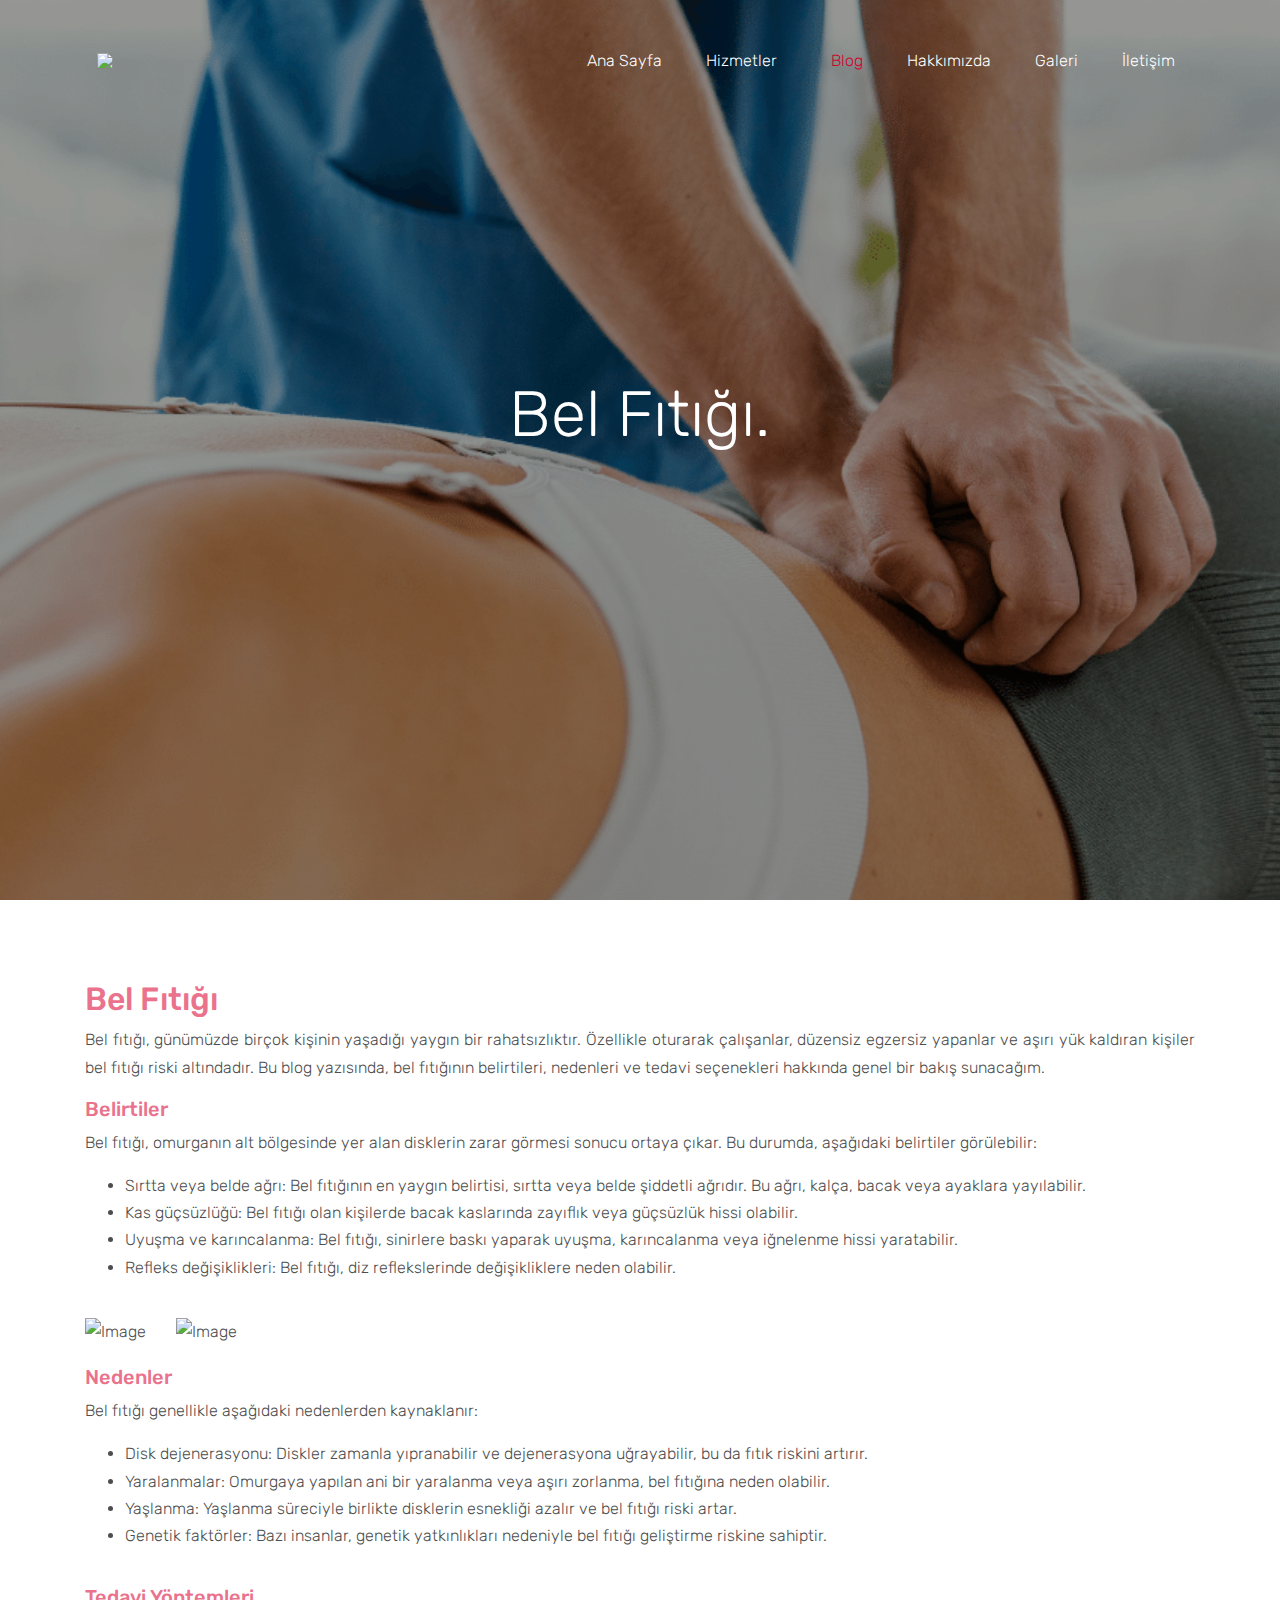
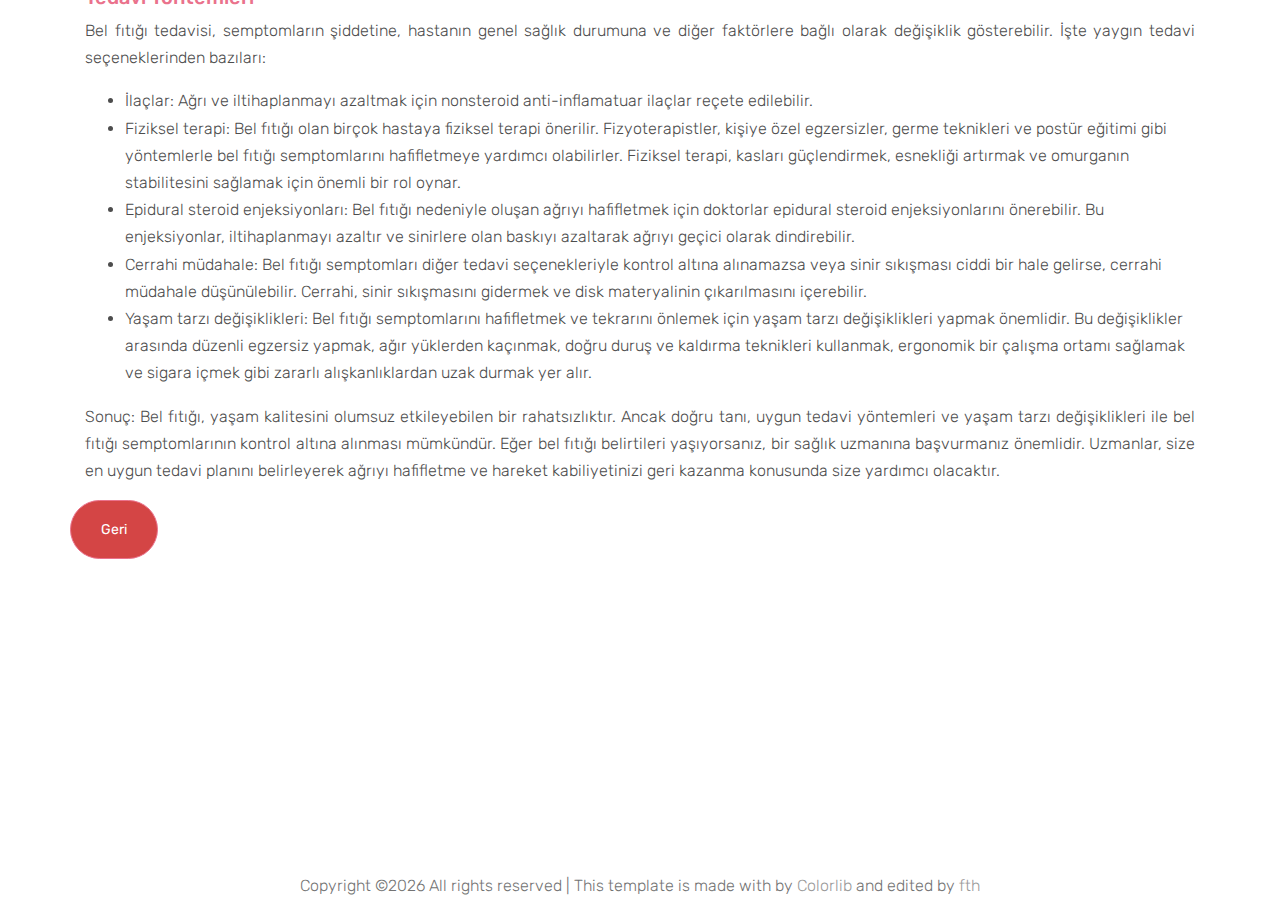
==== bel-fıtıgı.html @ ce9d7a2d "everything edited except color" ====
<!DOCTYPE html>
<html lang="tr">
  <head>
    <link rel="icon" href="images/logo-circle.png">
    <title>Umtfizyoterapi</title>
    <meta charset="utf-8">
    <meta name="viewport" content="width=device-width, initial-scale=1, shrink-to-fit=no">
  

    <link href="https://fonts.googleapis.com/css?family=Rubik:400,700" rel="stylesheet">

    <link rel="stylesheet" href="fonts/icomoon/style.css">

    <link rel="stylesheet" href="css/bootstrap.min.css">
    <link rel="stylesheet" href="css/magnific-popup.css">
    <link rel="stylesheet" href="css/jquery-ui.css">
    <link rel="stylesheet" href="css/owl.carousel.min.css">
    <link rel="stylesheet" href="css/owl.theme.default.min.css">

    <link rel="stylesheet" href="css/bootstrap-datepicker.css">

    <link rel="stylesheet" href="fonts/flaticon/font/flaticon.css">

    <link rel="stylesheet" href="css/aos.css">
    <link rel="stylesheet" href="css/rangeslider.css">

    <link rel="stylesheet" href="css/style.css">
    
  </head>
  <body>
  
  <div class="site-wrap">

    <div class="site-mobile-menu">
      <div class="site-mobile-menu-header">
        <div class="site-mobile-menu-close mt-3">
          <span class="icon-close2 js-menu-toggle"></span>
        </div>
      </div>
      <div class="site-mobile-menu-body"></div>
    </div>
    
    <header class="site-navbar" role="banner">

      <div class="container">
        <div class="row align-items-center">
          
          <div class="col-4 col-xl-4">
            
            <h1 class="mb-0 site-logo"><a href="/" class="text-white mb-0"><img src="images/logo-circle.png" class="lzy1Td" role="img" aria-label="Site ana sayfası"></a></h1>
          </div>
          <div class="col-8 col-md-8 d-none d-xl-block">
            <nav class="site-navigation position-relative text-right" role="navigation">

              <ul class="site-menu js-clone-nav mr-auto d-none d-lg-block">
                <li><a href="index.html"><span>Ana Sayfa</span></a></li>
                <li class="has-children not-clickable">
                  <a href="#"><span>Hizmetler</span></a>
                  <ul class="dropdown arrow-top">
                    <li class="has-children not-clickable">
                      <a href="#">Fizyoterapi</a>
                      <ul class="dropdown">
                        <li><a href="hizmetler.html?tab=manuel-terapi">Manuel Terapi</a></li>
                        <li><a href="hizmetler.html?tab=kupa-terapi">Kupa Terapi</a></li>
                        <li><a href="hizmetler.html?tab=kuru-igne">Kuru İğne</a></li>
                        <li><a href="hizmetler.html?tab=graston">Graston</a></li>
                        <li><a href="hizmetler.html?tab=kinezyo-bantlama">Kinezyo Bantlama</a></li>
                        <li><a href="hizmetler.html?tab=evde-fizik-tedavi">Evde Fizik Tedavi</a></li>
                      </ul>
                    </li>
                    <li class="has-children not-clickable">
                      <a href="#">Pilates</a>
                      <ul class="dropdown">
                        <li><a href="hizmetler.html?tab=mat-pilates">Mat Pilates</a></li>
                        <li><a href="hizmetler.html?tab=reformer-pilates">Reformer Pilates</a></li>
                        <li><a href="hizmetler.html?tab=hamile-pilates">Hamile Pilates</a></li>
                      </ul>
                    </li>
                    <li><a href="hizmetler.html?tab=diyetisyen">Diyetisyen</a></li>
                  </ul>
                </li>
                <li class="active"><a href="blog.html"><span>Blog</span></a></li>
                <li><a href="hakkımızda.html"><span>Hakkımızda</span></a></li>
                <li><a href="galeri.html"><span>Galeri</span></a></li>
                <li><a href="iletisim.html"><span>İletişim</span></a></li>
              </ul>
            </nav>
          </div>


          <div class="d-inline-block d-xl-none mr-0 py-3 ml-auto text-right" style="position: relative; top: 3px;"><a href="#" class="site-menu-toggle js-menu-toggle text-white"><span class="icon-menu h3"></span></a></div>

        </div>
      </div>
      
    </header>


    <div class="site-blocks-cover overlay" style="background-image: url(images/title/bel.png);" data-aos="fade" data-stellar-background-ratio="0.5">
      <div class="container">
        <div class="row align-items-center justify-content-center text-center">

          <div class="col-md-10">
            
            <div class="row justify-content-center mb-4">
              <div class="col-md-10 text-center">
                <h1 data-aos="fade-up" class="mb-5">Bel Fıtığı. <span class="typed-words"></span></h1>
              </div>
            </div>

          </div>
        </div>
      </div>
    </div>
    

    <div class="site-section">
      <div class="container">
        <div class="row">
          <div class="col-12">
            <h2 style="color: #ea728c;">Bel Fıtığı</h2>
            <p class="text-justify">
              Bel fıtığı, günümüzde birçok kişinin yaşadığı yaygın bir rahatsızlıktır. Özellikle oturarak çalışanlar, düzensiz egzersiz yapanlar ve aşırı yük kaldıran kişiler bel fıtığı riski altındadır. Bu blog yazısında, bel fıtığının belirtileri, nedenleri ve tedavi seçenekleri hakkında genel bir bakış sunacağım.</p>
            </ul>
          </div>
        </div>  
        <div class="row">
          <div class="col-12">
            <h5 style="color: #ea728c;">Belirtiler</h5>
            <p class="text-justify">Bel fıtığı, omurganın alt bölgesinde yer alan disklerin zarar görmesi sonucu ortaya çıkar. Bu durumda, aşağıdaki belirtiler görülebilir:</p>
            <ul>
              <li>Sırtta veya belde ağrı: Bel fıtığının en yaygın belirtisi, sırtta veya belde şiddetli ağrıdır. Bu ağrı, kalça, bacak veya ayaklara yayılabilir.</li>
               <li>Kas güçsüzlüğü: Bel fıtığı olan kişilerde bacak kaslarında zayıflık veya güçsüzlük hissi olabilir.</li> 
              <li>Uyuşma ve karıncalanma: Bel fıtığı, sinirlere baskı yaparak uyuşma, karıncalanma veya iğnelenme hissi yaratabilir.</li>
              <li>Refleks değişiklikleri: Bel fıtığı, diz reflekslerinde değişikliklere neden olabilir.</li>
            </ul>
          </div>
          <div class="row mt-20 plr-15">
            <div class="col-lg-6 col-12">
              <img src="images/hizmetler/m-1.png" alt="Image" class="img-fluid">
            </div>
            <div class="col-lg-6 col-12">
              <img src="images/hizmetler/m-2.png" alt="Image" class="img-fluid">
            </div>
          </div>
        </div>
        <div class="row mt-20">
          <div class="col-12">
            <h5 style="color: #ea728c;">Nedenler</h5>
            <p class="text-justify">Bel fıtığı genellikle aşağıdaki nedenlerden kaynaklanır:</p>
            <ul>
              <li>Disk dejenerasyonu: Diskler zamanla yıpranabilir ve dejenerasyona uğrayabilir, bu da fıtık riskini artırır.</li> 
              <li>Yaralanmalar: Omurgaya yapılan ani bir yaralanma veya aşırı zorlanma, bel fıtığına neden olabilir.</li> 
              <li>Yaşlanma: Yaşlanma süreciyle birlikte disklerin esnekliği azalır ve bel fıtığı riski artar.</li> 
              <li>Genetik faktörler: Bazı insanlar, genetik yatkınlıkları nedeniyle bel fıtığı geliştirme riskine sahiptir.</li> 
            </ul>
          </div>
        </div> 
        <div class="row mt-20">
          <div class="col-12">
            <h5 style="color: #ea728c;">Tedavi Yöntemleri</h5>
            <p class="text-justify">Bel fıtığı tedavisi, semptomların şiddetine, hastanın genel sağlık durumuna ve diğer faktörlere bağlı olarak değişiklik gösterebilir. İşte yaygın tedavi seçeneklerinden bazıları:</p>
            <ul>
              <li>İlaçlar: Ağrı ve iltihaplanmayı azaltmak için nonsteroid anti-inflamatuar ilaçlar reçete edilebilir.</li>
              <li>Fiziksel terapi: Bel fıtığı olan birçok hastaya fiziksel terapi önerilir. Fizyoterapistler, kişiye özel egzersizler, germe teknikleri ve postür eğitimi gibi yöntemlerle bel fıtığı semptomlarını hafifletmeye yardımcı olabilirler. Fiziksel terapi, kasları güçlendirmek, esnekliği artırmak ve omurganın stabilitesini sağlamak için önemli bir rol oynar.</li> 
              <li>Epidural steroid enjeksiyonları: Bel fıtığı nedeniyle oluşan ağrıyı hafifletmek için doktorlar epidural steroid enjeksiyonlarını önerebilir. Bu enjeksiyonlar, iltihaplanmayı azaltır ve sinirlere olan baskıyı azaltarak ağrıyı geçici olarak dindirebilir.</li> 
              <li>Cerrahi müdahale: Bel fıtığı semptomları diğer tedavi seçenekleriyle kontrol altına alınamazsa veya sinir sıkışması ciddi bir hale gelirse, cerrahi müdahale düşünülebilir. Cerrahi, sinir sıkışmasını gidermek ve disk materyalinin çıkarılmasını içerebilir.</li> 
              <li>Yaşam tarzı değişiklikleri: Bel fıtığı semptomlarını hafifletmek ve tekrarını önlemek için yaşam tarzı değişiklikleri yapmak önemlidir. Bu değişiklikler arasında düzenli egzersiz yapmak, ağır yüklerden kaçınmak, doğru duruş ve kaldırma teknikleri kullanmak, ergonomik bir çalışma ortamı sağlamak ve sigara içmek gibi zararlı alışkanlıklardan uzak durmak yer alır.</li> 
            </ul>
            <p class="text-justify">Sonuç: Bel fıtığı, yaşam kalitesini olumsuz etkileyebilen bir rahatsızlıktır. Ancak doğru tanı, uygun tedavi yöntemleri ve yaşam tarzı değişiklikleri ile bel fıtığı semptomlarının kontrol altına alınması mümkündür. Eğer bel fıtığı belirtileri yaşıyorsanız, bir sağlık uzmanına başvurmanız önemlidir. Uzmanlar, size en uygun tedavi planını belirleyerek ağrıyı hafifletme ve hareket kabiliyetinizi geri kazanma konusunda size yardımcı olacaktır.</p>
          </div>
          <button type="button" class="btn btn-primary btn-pill" onclick="history.back()">Geri</button>
        </div> 
      </div>
    </div>


    
    <footer class="site-footer">
      <div class="container">
        <div class="row">
          <div class="col-md-12">

            <div class="row text-center" style="justify-content: center;">
              <img src="images/logo-circle.png" alt="">
            </div>
            <div class="row">
              <div class="col-md-12 mb-5 mb-lg-0 col-lg-12 text-center" style="font-size: 22px;">
                  <a href="https://www.instagram.com/umtfizyoterapi/?igshid=ZDdkNTZiNTM%3D" class="pl-0 pr-3" target="_blank" ><span class="icon-instagram"></span></a>
                  <a href="https://www.google.com/url?q=https%3A%2F%2Fwa.me%2F%2B905345040277.&sa=D&sntz=1&usg=AOvVaw2mE5ysltzPs6w_h1Kr6Tgc" class="pl-3 pr-3" target="_blank" ><span class="icon-whatsapp"></span></a>
                  <a href="tel:+905345040277" class="pl-3 pr-3" target="_blank" ><span class="icon-phone"></span></a>
                  <a href="mailto:umtfizyoterapi@gmail.com" class="pl-3 pr-3" target="_blank" ><span class="icon-mail_outline"></span></a>
              </div>
            </div>
          </div>
        </div>
        <div class="row pt-5 mt-5">
          <div class="col-12 text-center mt-20">
            <p>
            <!-- Link back to Colorlib can't be removed. Template is licensed under CC BY 3.0. -->
            Copyright &copy;<script>document.write(new Date().getFullYear());</script> All rights reserved | This template is made with <i class="icon-heart text-danger" aria-hidden="true"></i> by <a href="https://colorlib.com" target="_blank" >Colorlib</a> and edited by <a href="https://www.linkedin.com/in/fatihakgunduz/" target="_blank">fth</a> 
            <!-- Link back to Colorlib can't be removed. Template is licensed under CC BY 3.0. -->
            </p>
          </div>
        </div>
      </div>
    </footer>
  </div>

  <script src="js/jquery-3.3.1.min.js"></script>
  <script src="js/jquery-migrate-3.0.1.min.js"></script>
  <script src="js/jquery-ui.js"></script>
  <script src="js/popper.min.js"></script>
  <script src="js/bootstrap.min.js"></script>
  <script src="js/owl.carousel.min.js"></script>
  <script src="js/jquery.stellar.min.js"></script>
  <script src="js/jquery.countdown.min.js"></script>
  <script src="js/jquery.magnific-popup.min.js"></script>
  <script src="js/jquery.animateNumber.min.js"></script>
  <script src="js/jquery.waypoints.min.js"></script>

  <script src="js/bootstrap-datepicker.min.js"></script>
  <script src="js/aos.js"></script>
  <script src="js/rangeslider.min.js"></script>
  

  <script src="js/typed.js"></script>
            <script>
            var typed = new Typed('.typed-words', {
            strings: ["Okuyun ve öğrenin"],
            typeSpeed: 80,
            backSpeed: 80,
            backDelay: 3000,
            startDelay: 500,
            loop: true,
            showCursor: true
            });
            </script>

  <script src="js/main.js"></script>
  
  </body>
</html>
---- css/style.css ----
#title {
  background-image: url('images/hero_bg_1.jpg');
  background-size: cover;
  background-position: center;
  height: 50vh;
  display: flex;
  align-items: center;
  justify-content: center;
  color: #000000;
}

.plr-15{
  padding-left: 15px;
  padding-right: 15px;
}

.a-back{
    background-color: #33456b;
    color: #fff;
    padding: 10px;
    border-radius: 5px;
    margin-bottom: 10px;
}


.nav-link {
  padding: 10px;
  background-color: #e8e8e8;
  border-radius: 50px !important;
  text-decoration: none;
  color: #373737;
  transition: box-shadow 0.3s ease;
}

/* Add box-shadow effect */
.nav-link:hover {
  box-shadow: 0 2px 5px rgba(0, 0, 0, 0.2);
}


.mt-20{
  margin-top: 20px;
}

/* Base */
.lzy1Td {
  display:inline-flex ;
  max-height: 90px;
  max-width: 90px;
  padding: 8px 12px 8px 12px;
  vertical-align: middle;
}

body {
  line-height: 1.7;
  color: #4d4d4d;
  font-weight: 300;
  font-size: 1rem;
}

a {
  -webkit-transition: .3s all ease;
  -o-transition: .3s all ease;
  transition: .3s all ease;
}

a:hover {
  text-decoration: none;
}

h1, h2, h3, h4, h5,
.h1, .h2, .h3, .h4, .h5 {
  font-family: "Rubik", -apple-system, BlinkMacSystemFont, "Segoe UI", Roboto, "Helvetica Neue", Arial, sans-serif, "Apple Color Emoji", "Segoe UI Emoji", "Segoe UI Symbol", "Noto Color Emoji";
}

.border-2 {
  border-width: 2px;
}

.text-black {
  color: #000 !important;
}

.bg-black {
  background: #000 !important;
}

.color-black-opacity-5 {
  color: rgba(0, 0, 0, 0.5);
}

.color-white-opacity-5 {
  color: rgba(255, 255, 255, 0.5);
}

.site-wrap:before {
  -webkit-transition: .3s all ease-in-out;
  -o-transition: .3s all ease-in-out;
  transition: .3s all ease-in-out;
  background: rgba(0, 0, 0, 0.6);
  content: "";
  position: absolute;
  z-index: 2000;
  top: 0;
  left: 0;
  right: 0;
  bottom: 0;
  opacity: 0;
  visibility: hidden;
}

.offcanvas-menu .site-wrap {
  position: absolute;
  height: 100%;
  width: 100%;
  z-index: 2;
  overflow: hidden;
}

.offcanvas-menu .site-wrap:before {
  opacity: 1;
  visibility: visible;
}

.btn {
  border-radius: 0;
  font-size: 14px;
  text-decoration: none !important;
  padding-top: 18px;
  padding-bottom: 18px;
  padding-left: 30px;
  padding-right: 30px;
}

.btn.btn-sm {
  padding-top: 7px;
  padding-bottom: 7px;
  padding-left: 20px;
  padding-right: 20px;
}

.btn:hover, .btn:active, .btn:focus {
  outline: none;
  -webkit-box-shadow: none !important;
  box-shadow: none !important;
}

.btn.btn-black {
  color: #fff;
  background-color: #000;
}

.btn.btn-black:hover {
  color: #000;
  background-color: #fff;
}

.btn.btn-primary {
  color: #fff;
}

.btn.btn-outline-primary {
  color: #ea728c;
  border-width: 2px;
}

.btn.btn-outline-primary:hover {
  color: #fff;
}

.btn.btn-outline-white {
  border: 2px solid #fff;
}

.btn.btn-outline-white:hover {
  background: #fff;
  color: #ea728c !important;
}

.btn.btn-md {
  padding: 18px 30px;
}

.line-height-1 {
  line-height: 1 !important;
}

.bg-black {
  background: #000;
}

.form-control {
  height: 43px;
  border-radius: 0;
  font-family: "Rubik", -apple-system, BlinkMacSystemFont, "Segoe UI", Roboto, "Helvetica Neue", Arial, sans-serif, "Apple Color Emoji", "Segoe UI Emoji", "Segoe UI Symbol", "Noto Color Emoji";
}

.form-control:active, .form-control:focus {
  border-color: #ea728c;
}

.form-control:hover, .form-control:active, .form-control:focus {
  -webkit-box-shadow: none !important;
  box-shadow: none !important;
}

.site-section {
  padding: 2.5em 0;
}

@media (min-width: 768px) {
  .site-section {
    padding: 5em 0;
  }
}

.site-section.site-section-sm {
  padding: 4em 0;
}

.site-section-heading {
  position: relative;
  font-size: 1.7rem;
  padding-bottom: 30px;
}

@media (min-width: 768px) {
  .site-section-heading {
    font-size: 2rem;
  }
}

.site-section-heading:after {
  content: "";
  left: 0%;
  bottom: 0;
  position: absolute;
  width: 100px;
  height: 1px;
  background: #ea728c;
}

.site-section-heading.text-center:after {
  content: "";
  -webkit-transform: translateX(-50%);
  -ms-transform: translateX(-50%);
  transform: translateX(-50%);
  content: "";
  left: 50%;
  bottom: 0;
  position: absolute;
  width: 100px;
  height: 1px;
  background: #ea728c;
}

.border-top {
  border-top: 1px solid #edf0f5 !important;
}

.site-footer {
  margin-top: 80px;
  background: #fff;
}

@media (min-width: 768px) {
  .site-footer {
    margin-top: 80px;
  }
}

.site-footer .border-top {
  border-top: 1px solid rgba(255, 255, 255, 0.1) !important;
}

.site-footer p {
  color: #737373;
}

.site-footer h2, .site-footer h3, .site-footer h4, .site-footer h5 {
  color: #000;
}

.site-footer a {
  color: #999999;
}

.site-footer a:hover {
  color: #ea728c;
}

.site-footer ul li {
  margin-bottom: 10px;
}

.site-footer .footer-heading {
  font-size: 1.2rem;
}

.bg-text-line {
  display: inline;
  background: #000;
  -webkit-box-shadow: 20px 0 0 #000, -20px 0 0 #000;
  box-shadow: 20px 0 0 #000, -20px 0 0 #000;
}

.text-white-opacity-05 {
  color: rgba(255, 255, 255, 0.5);
}

.text-black-opacity-05 {
  color: rgba(0, 0, 0, 0.5);
}

.hover-bg-enlarge {
  overflow: hidden;
  position: relative;
}

@media (max-width: 991.98px) {
  .hover-bg-enlarge {
    height: auto !important;
  }
}

.hover-bg-enlarge > div {
  -webkit-transform: scale(1);
  -ms-transform: scale(1);
  transform: scale(1);
  -webkit-transition: .8s all ease-in-out;
  -o-transition: .8s all ease-in-out;
  transition: .8s all ease-in-out;
}

.hover-bg-enlarge:hover > div, .hover-bg-enlarge:focus > div, .hover-bg-enlarge:active > div {
  -webkit-transform: scale(1.2);
  -ms-transform: scale(1.2);
  transform: scale(1.2);
}

@media (max-width: 991.98px) {
  .hover-bg-enlarge .bg-image-md-height {
    height: 300px !important;
  }
}

.bg-image {
  background-size: cover;
  background-position: center center;
  background-repeat: no-repeat;
  background-attachment: fixed;
}

.bg-image.overlay {
  position: relative;
}

.bg-image.overlay:after {
  position: absolute;
  content: "";
  top: 0;
  left: 0;
  right: 0;
  bottom: 0;
  z-index: 0;
  width: 100%;
  background: rgba(0, 0, 0, 0.7);
}

.bg-image > .container {
  position: relative;
  z-index: 1;
}

@media (max-width: 991.98px) {
  .img-md-fluid {
    max-width: 100%;
  }
}

@media (max-width: 991.98px) {
  .display-1, .display-3 {
    font-size: 3rem;
  }
}

.play-single-big {
  width: 90px;
  height: 90px;
  display: inline-block;
  border: 2px solid #fff;
  color: #fff !important;
  border-radius: 50%;
  position: relative;
  -webkit-transition: .3s all ease-in-out;
  -o-transition: .3s all ease-in-out;
  transition: .3s all ease-in-out;
}

.play-single-big > span {
  font-size: 50px;
  position: absolute;
  top: 50%;
  left: 50%;
  -webkit-transform: translate(-40%, -50%);
  -ms-transform: translate(-40%, -50%);
  transform: translate(-40%, -50%);
}

.play-single-big:hover {
  width: 120px;
  height: 120px;
}

.overlap-to-top {
  margin-top: -150px;
}

.ul-check {
  margin-bottom: 50px;
}

.ul-check li {
  position: relative;
  padding-left: 35px;
  margin-bottom: 15px;
  line-height: 1.5;
}

.ul-check li:before {
  left: 0;
  font-size: 20px;
  top: -.3rem;
  font-family: "icomoon";
  content: "\e5ca";
  position: absolute;
}

.ul-check.white li:before {
  color: #fff;
}

.ul-check.success li:before {
  color: #5fd080;
}

.ul-check.primary li:before {
  color: #ea728c;
}

.select-wrap, .wrap-icon {
  position: relative;
}

.select-wrap .icon, .wrap-icon .icon {
  position: absolute;
  right: 10px;
  top: 50%;
  -webkit-transform: translateY(-50%);
  -ms-transform: translateY(-50%);
  transform: translateY(-50%);
  font-size: 22px;
}

.select-wrap select, .wrap-icon select {
  -webkit-appearance: none;
  -moz-appearance: none;
  appearance: none;
  width: 100%;
}

.caption {
  font-size: 12px;
  letter-spacing: .2em;
  text-transform: uppercase;
  font-weight: bold;
}

.btn-pill {
  border-radius: 30px;
}

/* Navbar */
.site-navbar {
  margin-bottom: 0px;
  position: absolute;
  top: 2rem;
  width: 100%;
  z-index: 1999;
}

.site-navbar.transparent {
  background: transparent;
}

.site-navbar.absolute {
  position: absolute;
  top: 0;
  left: 0;
  width: 100%;
}

.site-navbar .site-logo {
  position: relative;
  left: 0;
  font-size: 24px;
}

.site-navbar .site-navigation.border-bottom {
  border-bottom: 1px solid #f3f3f4 !important;
}

.site-navbar .site-navigation .site-menu {
  margin-bottom: 0;
}

.site-navbar .site-navigation .site-menu .active > a span {
  color: #d6002e;
  border-radius: 30px;
  display: inline-block;
  padding: 5px 20px;
}

.site-navbar .site-navigation .site-menu a {
  text-decoration: none !important;
  display: inline-block;
}

.site-navbar .site-navigation .site-menu > li {
  display: inline-block;
}

.site-navbar .site-navigation .site-menu > li > a {
  padding: 10px 0px;
  color: #fff;
  text-decoration: none !important;
}

.site-navbar .site-navigation .site-menu > li > a > span {
  padding: 5px 20px;
  display: inline-block;
  -webkit-transition: .3s all ease;
  -o-transition: .3s all ease;
  transition: .3s all ease;
  border-radius: 30px;
}

.site-navbar .site-navigation .site-menu > li > a:hover > span {
  color: #fff;
  border-radius: 30px;
  display: inline-block;
}

.site-navbar .site-navigation .site-menu .has-children {
  position: relative;
}

.site-navbar .site-navigation .site-menu .has-children > a span {
  position: relative;
  padding-right: 30px;
}

.site-navbar .site-navigation .site-menu .has-children > a span:before {
  position: absolute;
  content: "\e313";
  font-size: 16px;
  top: 50%;
  right: 10px;
  -webkit-transform: translateY(-50%);
  -ms-transform: translateY(-50%);
  transform: translateY(-50%);
  font-family: 'icomoon';
}

.site-navbar .site-navigation .site-menu .has-children .dropdown {
  visibility: hidden;
  opacity: 0;
  top: 100%;
  position: absolute;
  text-align: left;
  border-top: 2px solid #d3002e;
  -webkit-box-shadow: 0 2px 10px -2px rgba(0, 0, 0, 0.1);
  box-shadow: 0 2px 10px -2px rgba(0, 0, 0, 0.1);
  border-left: 1px solid #edf0f5;
  border-right: 1px solid #edf0f5;
  border-bottom: 1px solid #edf0f5;
  padding: 0px 0;
  margin-top: 20px;
  margin-left: 0px;
  background: #fff;
  -webkit-transition: 0.2s 0s;
  -o-transition: 0.2s 0s;
  transition: 0.2s 0s;
}

.site-navbar .site-navigation .site-menu .has-children .dropdown.arrow-top {
  position: absolute;
}

.site-navbar .site-navigation .site-menu .has-children .dropdown.arrow-top:before {
  bottom: 100%;
  left: 20%;
  border: solid transparent;
  content: " ";
  height: 0;
  width: 0;
  position: absolute;
  pointer-events: none;
}

.site-navbar .site-navigation .site-menu .has-children .dropdown.arrow-top:before {
  border-color: rgba(136, 183, 213, 0);
  border-bottom-color: #fff;
  border-width: 10px;
  margin-left: -10px;
}

.site-navbar .site-navigation .site-menu .has-children .dropdown a {
  text-transform: none;
  letter-spacing: normal;
  -webkit-transition: 0s all;
  -o-transition: 0s all;
  transition: 0s all;
  color: #343a40;
}

.site-navbar .site-navigation .site-menu .has-children .dropdown .active > a {
  color: #ea728c !important;
}

.site-navbar .site-navigation .site-menu .has-children .dropdown > li {
  list-style: none;
  padding: 0;
  margin: 0;
  min-width: 200px;
}

.site-navbar .site-navigation .site-menu .has-children .dropdown > li > a {
  padding: 9px 20px;
  display: block;
}

.site-navbar .site-navigation .site-menu .has-children .dropdown > li > a:hover {
  background: #f4f5f9;
  color: #25262a;
}

.site-navbar .site-navigation .site-menu .has-children .dropdown > li.has-children > a {
  position: relative;
}

.site-navbar .site-navigation .site-menu .has-children .dropdown > li.has-children > a:after {
  position: absolute;
  right: 0;
  content: "\e315";
  right: 20px;
  font-family: 'icomoon';
}

.site-navbar .site-navigation .site-menu .has-children .dropdown > li.has-children > .dropdown, .site-navbar .site-navigation .site-menu .has-children .dropdown > li.has-children > ul {
  left: 100%;
  top: 0;
}

.site-navbar .site-navigation .site-menu .has-children .dropdown > li.has-children:hover > a, .site-navbar .site-navigation .site-menu .has-children .dropdown > li.has-children:active > a, .site-navbar .site-navigation .site-menu .has-children .dropdown > li.has-children:focus > a {
  background: #f4f5f9;
  color: #25262a;
}

.site-navbar .site-navigation .site-menu .has-children:hover > a, .site-navbar .site-navigation .site-menu .has-children:focus > a, .site-navbar .site-navigation .site-menu .has-children:active > a {
  color: #ea728c;
}

.site-navbar .site-navigation .site-menu .has-children:hover > a span, .site-navbar .site-navigation .site-menu .has-children:focus > a span, .site-navbar .site-navigation .site-menu .has-children:active > a span {
  color: #ea728c;
}

.site-navbar .site-navigation .site-menu .has-children:hover, .site-navbar .site-navigation .site-menu .has-children:focus, .site-navbar .site-navigation .site-menu .has-children:active {
  cursor: pointer;
}

.site-navbar .site-navigation .site-menu .has-children:hover > .dropdown, .site-navbar .site-navigation .site-menu .has-children:focus > .dropdown, .site-navbar .site-navigation .site-menu .has-children:active > .dropdown {
  -webkit-transition-delay: 0s;
  -o-transition-delay: 0s;
  transition-delay: 0s;
  margin-top: 0px;
  visibility: visible;
  opacity: 1;
}

.site-mobile-menu {
  width: 300px;
  position: fixed;
  right: 0;
  z-index: 2000;
  padding-top: 20px;
  background: #fff;
  height: calc(100vh);
  -webkit-transform: translateX(110%);
  -ms-transform: translateX(110%);
  transform: translateX(110%);
  -webkit-box-shadow: -10px 0 20px -10px rgba(0, 0, 0, 0.1);
  box-shadow: -10px 0 20px -10px rgba(0, 0, 0, 0.1);
  -webkit-transition: .3s all ease-in-out;
  -o-transition: .3s all ease-in-out;
  transition: .3s all ease-in-out;
}

.offcanvas-menu .site-mobile-menu {
  -webkit-transform: translateX(0%);
  -ms-transform: translateX(0%);
  transform: translateX(0%);
}

.site-mobile-menu .site-mobile-menu-header {
  width: 100%;
  float: left;
  padding-left: 20px;
  padding-right: 20px;
}

.site-mobile-menu .site-mobile-menu-header .site-mobile-menu-close {
  float: right;
  margin-top: 8px;
}

.site-mobile-menu .site-mobile-menu-header .site-mobile-menu-close span {
  font-size: 30px;
  display: inline-block;
  padding-left: 10px;
  padding-right: 0px;
  line-height: 1;
  cursor: pointer;
  -webkit-transition: .3s all ease;
  -o-transition: .3s all ease;
  transition: .3s all ease;
}

.site-mobile-menu .site-mobile-menu-header .site-mobile-menu-close span:hover {
  color: #25262a;
}

.site-mobile-menu .site-mobile-menu-header .site-mobile-menu-logo {
  float: left;
  margin-top: 10px;
  margin-left: 0px;
}

.site-mobile-menu .site-mobile-menu-header .site-mobile-menu-logo a {
  display: inline-block;
  text-transform: uppercase;
}

.site-mobile-menu .site-mobile-menu-header .site-mobile-menu-logo a img {
  max-width: 70px;
}

.site-mobile-menu .site-mobile-menu-header .site-mobile-menu-logo a:hover {
  text-decoration: none;
}

.site-mobile-menu .site-mobile-menu-body {
  overflow-y: scroll;
  -webkit-overflow-scrolling: touch;
  position: relative;
  padding: 0 20px 20px 20px;
  height: calc(100vh - 52px);
  padding-bottom: 150px;
}

.site-mobile-menu .site-nav-wrap {
  padding: 0;
  margin: 0;
  list-style: none;
  position: relative;
}

.site-mobile-menu .site-nav-wrap a {
  padding: 10px 20px;
  display: block;
  position: relative;
  color: #212529;
}

.site-mobile-menu .site-nav-wrap a:hover {
  color: #ea728c;
}

.site-mobile-menu .site-nav-wrap li {
  position: relative;
  display: block;
}

.site-mobile-menu .site-nav-wrap li.active > a {
  color: #ea728c;
}

.site-mobile-menu .site-nav-wrap .arrow-collapse {
  position: absolute;
  right: 0px;
  top: 10px;
  z-index: 20;
  width: 36px;
  height: 36px;
  text-align: center;
  cursor: pointer;
  border-radius: 50%;
}

.site-mobile-menu .site-nav-wrap .arrow-collapse:hover {
  background: #f8f9fa;
}

.site-mobile-menu .site-nav-wrap .arrow-collapse:before {
  font-size: 12px;
  z-index: 20;
  font-family: "icomoon";
  content: "\f078";
  position: absolute;
  top: 50%;
  left: 50%;
  -webkit-transform: translate(-50%, -50%) rotate(-180deg);
  -ms-transform: translate(-50%, -50%) rotate(-180deg);
  transform: translate(-50%, -50%) rotate(-180deg);
  -webkit-transition: .3s all ease;
  -o-transition: .3s all ease;
  transition: .3s all ease;
}

.site-mobile-menu .site-nav-wrap .arrow-collapse.collapsed:before {
  -webkit-transform: translate(-50%, -50%);
  -ms-transform: translate(-50%, -50%);
  transform: translate(-50%, -50%);
}

.site-mobile-menu .site-nav-wrap > li {
  display: block;
  position: relative;
  float: left;
  width: 100%;
}

.site-mobile-menu .site-nav-wrap > li > a {
  padding-left: 20px;
  font-size: 20px;
}

.site-mobile-menu .site-nav-wrap > li > ul {
  padding: 0;
  margin: 0;
  list-style: none;
}

.site-mobile-menu .site-nav-wrap > li > ul > li {
  display: block;
}

.site-mobile-menu .site-nav-wrap > li > ul > li > a {
  padding-left: 40px;
  font-size: 16px;
}

.site-mobile-menu .site-nav-wrap > li > ul > li > ul {
  padding: 0;
  margin: 0;
}

.site-mobile-menu .site-nav-wrap > li > ul > li > ul > li {
  display: block;
}

.site-mobile-menu .site-nav-wrap > li > ul > li > ul > li > a {
  font-size: 16px;
  padding-left: 60px;
}

.site-mobile-menu .site-nav-wrap[data-class="social"] {
  float: left;
  width: 100%;
  margin-top: 30px;
  padding-bottom: 5em;
}

.site-mobile-menu .site-nav-wrap[data-class="social"] > li {
  width: auto;
}

.site-mobile-menu .site-nav-wrap[data-class="social"] > li:first-child a {
  padding-left: 15px !important;
}

/* Blocks */
.site-blocks-cover {
  background-size: cover;
  background-repeat: no-repeat;
  background-position: top;
  background-position: center center;
}

.site-blocks-cover.overlay {
  position: relative;
}

.site-blocks-cover.overlay:before {
  position: absolute;
  content: "";
  left: 0;
  bottom: 0;
  right: 0;
  top: 0;
  background: rgba(0, 0, 0, 0.4);
}

.site-blocks-cover .player {
  position: absolute;
  bottom: -250px;
  width: 100%;
}

.site-blocks-cover, .site-blocks-cover > .container > .row {
  min-height: 600px;
  height: calc(100vh);
}

.site-blocks-cover.inner-page-cover, .site-blocks-cover.inner-page-cover > .container > .row {
  min-height: 500px;
  height: calc(30vh);
}

.site-blocks-cover h1 {
  font-size: 4rem;
  font-weight: 300;
  color: #fff;
}

@media (max-width: 991.98px) {
  .site-blocks-cover h1 {
    font-size: 2rem;
  }
}

.site-blocks-cover p {
  color: #fff;
  font-size: 1rem;
  line-height: 1.5;
}

.site-blocks-cover p a:hover {
  color: #fff;
  text-decoration: underline;
}

.site-blocks-cover .intro-text {
  font-size: 16px;
  line-height: 1.5;
}

@media (max-width: 991.98px) {
  .site-blocks-cover .display-1 {
    font-size: 3rem;
  }
}

.site-block-subscribe .btn {
  padding-left: 20px;
  padding-right: 20px;
}

.site-block-subscribe .form-control {
  font-weight: 300;
  border-color: #fff !important;
  height: 80px;
  font-size: 22px;
  color: #fff;
  padding-left: 30px;
  padding-right: 30px;
}

.site-block-subscribe .form-control::-webkit-input-placeholder {
  /* Chrome/Opera/Safari */
  color: rgba(255, 255, 255, 0.5);
  font-weight: 200;
  font-style: italic;
}

.site-block-subscribe .form-control::-moz-placeholder {
  /* Firefox 19+ */
  color: rgba(255, 255, 255, 0.5);
  font-weight: 200;
  font-style: italic;
}

.site-block-subscribe .form-control:-ms-input-placeholder {
  /* IE 10+ */
  color: rgba(255, 255, 255, 0.5);
  font-weight: 200;
  font-style: italic;
}

.site-block-subscribe .form-control:-moz-placeholder {
  /* Firefox 18- */
  color: rgba(255, 255, 255, 0.5);
  font-weight: 200;
  font-style: italic;
}

.bg-light {
  background: #ccc;
}

.team-member {
  position: relative;
  float: left;
  width: 100%;
  overflow: hidden;
}

.team-member img {
  -webkit-transition: .3s all ease;
  -o-transition: .3s all ease;
  transition: .3s all ease;
  -webkit-transform: scale(1);
  -ms-transform: scale(1);
  transform: scale(1);
}

.team-member:before {
  position: absolute;
  content: "";
  top: 0;
  left: 0;
  right: 0;
  bottom: 0;
  background: rgba(234, 114, 140, 0.8);
  z-index: 2;
  height: 100%;
  width: 100%;
  opacity: 0;
  visibility: hidden;
  -webkit-transition: .3s all ease;
  -o-transition: .3s all ease;
  transition: .3s all ease;
}

.team-member .text {
  top: 50%;
  text-align: center;
  position: absolute;
  padding: 20px;
  -webkit-transform: translateY(-30%);
  -ms-transform: translateY(-30%);
  transform: translateY(-30%);
  -webkit-transition: .5s all ease;
  -o-transition: .5s all ease;
  transition: .5s all ease;
  opacity: 0;
  visibility: hidden;
  color: #fff;
}

.team-member:hover:before, .team-member:focus:before, .team-member:active:before {
  opacity: 1;
  visibility: visible;
}

.team-member:hover img, .team-member:focus img, .team-member:active img {
  -webkit-transform: scale(1.1);
  -ms-transform: scale(1.1);
  transform: scale(1.1);
}

.team-member:hover .text, .team-member:focus .text, .team-member:active .text {
  -webkit-transform: translateY(-50%);
  -ms-transform: translateY(-50%);
  transform: translateY(-50%);
  -webkit-transition-delay: .2s;
  -o-transition-delay: .2s;
  transition-delay: .2s;
  opacity: 1;
  visibility: visible;
  z-index: 4;
}

.podcast-entry {
  -webkit-box-shadow: 0 5px 40px -10px rgba(0, 0, 0, 0.1);
  box-shadow: 0 5px 40px -10px rgba(0, 0, 0, 0.1);
}

.podcast-entry .sep {
  margin-left: 5px;
  margin-right: 5px;
  color: #ccc;
}

.podcast-entry .image {
  background-size: cover;
  background-position: center center;
  background-repeat: no-repeat;
  height: 300px;
}

@media (min-width: 768px) {
  .podcast-entry .image {
    width: 300px;
    height: auto;
  }
}

.podcast-entry .text {
  width: 100%;
  padding: 40px;
}

@media (min-width: 768px) {
  .podcast-entry .text {
    width: calc(100% - 300px);
  }
}

.mejs__container {
  width: 100% !important;
}

@media (max-width: 991.98px) {
  .display-4 {
    font-size: 1.8rem;
  }
}

.feature-blocks-1 {
  position: relative;
  margin-top: -70px;
  z-index: 2;
  color: #999999;
}

.feature-blocks-1.no-margin-top {
  margin-top: 0px;
}

.feature-blocks-1 .feature-block-1 {
  position: relative;
  top: 0;
  -webkit-transition: .3s all ease;
  -o-transition: .3s all ease;
  transition: .3s all ease;
  overflow: hidden;
  z-index: 1;
}

.feature-blocks-1 .feature-block-1.bg {
  position: relative;
  background-size: cover;
  -webkit-transform: scale(1);
  -ms-transform: scale(1);
  transform: scale(1);
  -webkit-transition: .3s all ease-in-out;
  -o-transition: .3s all ease-in-out;
  transition: .3s all ease-in-out;
}

.feature-blocks-1 .feature-block-1 .text {
  z-index: 10;
  position: relative;
  opacity: 0;
  visibility: hidden;
  -webkit-transition: .3s all ease-in-out;
  -o-transition: .3s all ease-in-out;
  transition: .3s all ease-in-out;
}

.feature-blocks-1 .feature-block-1:before {
  content: "";
  position: absolute;
  top: 0;
  z-index: 1;
  bottom: 0;
  left: 0;
  right: 0;
  background: rgba(0, 0, 0, 0);
  -webkit-transition: .3s all ease-in-out;
  -o-transition: .3s all ease-in-out;
  transition: .3s all ease-in-out;
}

.feature-blocks-1 .feature-block-1 p {
  color: #cccccc;
}

.feature-blocks-1 .feature-block-1:hover, .feature-blocks-1 .feature-block-1:focus, .feature-blocks-1 .feature-block-1:active {
  top: -10px;
  -webkit-box-shadow: 0 10px 40px -5px rgba(0, 0, 0, 0.4);
  box-shadow: 0 10px 40px -5px rgba(0, 0, 0, 0.4);
}

.feature-blocks-1 .feature-block-1:hover .text, .feature-blocks-1 .feature-block-1:focus .text, .feature-blocks-1 .feature-block-1:active .text {
  opacity: 1;
  visibility: visible;
}

.feature-blocks-1 .feature-block-1:hover.bg, .feature-blocks-1 .feature-block-1:focus.bg, .feature-blocks-1 .feature-block-1:active.bg {
  position: relative;
  background-size: cover;
  -webkit-transform: scale(1.1);
  -ms-transform: scale(1.1);
  transform: scale(1.1);
  z-index: 2;
}

.feature-blocks-1 .feature-block-1:hover:before, .feature-blocks-1 .feature-block-1:focus:before, .feature-blocks-1 .feature-block-1:active:before {
  background: rgba(0, 0, 0, 0.9);
}

.site-blocks-vs .bg-image {
  padding-top: 3em;
  padding-bottom: 3em;
}

@media (min-width: 992px) {
  .site-blocks-vs .bg-image {
    padding-top: 5em;
    padding-bottom: 5em;
  }
}

.site-blocks-vs .image {
  width: 80px;
  -webkit-box-flex: 0;
  -ms-flex: 0 0 80px;
  flex: 0 0 80px;
}

@media (max-width: 991.98px) {
  .site-blocks-vs .image {
    margin-left: auto !important;
    margin-right: auto !important;
  }
}

.site-blocks-vs .image img {
  border-radius: 50%;
}

.site-blocks-vs .image.image-small {
  width: 50px;
  -webkit-box-flex: 0;
  -ms-flex: 0 0 50px;
  flex: 0 0 50px;
}

.site-blocks-vs .country {
  color: rgba(255, 255, 255, 0.7);
}

.match-entry {
  position: relative;
  -webkit-transition: .2s all ease-in-out;
  -o-transition: .2s all ease-in-out;
  transition: .2s all ease-in-out;
  border-bottom: 1px solid rgba(0, 0, 0, 0.05);
}

.match-entry .small {
  color: #ccc;
  font-weight: normal;
  letter-spacing: .15em;
}

.match-entry:hover {
  -webkit-transform: scale(1.05);
  -ms-transform: scale(1.05);
  transform: scale(1.05);
  z-index: 90;
  -webkit-box-shadow: 0 5px 40px -5px rgba(0, 0, 0, 0.1);
  box-shadow: 0 5px 40px -5px rgba(0, 0, 0, 0.1);
}

.post-entry {
  position: relative;
  overflow: hidden;
  border: 1px solid #e6e6e6;
}

.post-entry, .post-entry .text {
  border-radius: 4px;
  border-top: none !important;
}

.post-entry .date {
  color: #ccc;
  font-weight: normal;
  letter-spacing: .1em;
}

.post-entry .image {
  overflow: hidden;
  position: relative;
}

.post-entry .image img {
  -webkit-transition: .3s all ease;
  -o-transition: .3s all ease;
  transition: .3s all ease;
  -webkit-transform: scale(1);
  -ms-transform: scale(1);
  transform: scale(1);
}

.post-entry:hover .image img, .post-entry:active .image img, .post-entry:focus .image img {
  -webkit-transform: scale(1.2);
  -ms-transform: scale(1.2);
  transform: scale(1.2);
}

.site-block-tab .nav-item {
  text-transform: uppercase;
  font-size: 0.8rem;
  margin: 0 20px;
}

.site-block-tab .nav-item:first-child {
  margin-left: 0 !important;
}

.site-block-tab .nav-item > a {
  padding-left: 0 !important;
  background: none !important;
  padding-right: 0 !important;
  border-bottom: 2px solid transparent;
  border-radius: 0 !important;
  font-weight: bold;
  color: #cccccc;
}

.site-block-tab .nav-item > a:hover, .site-block-tab .nav-item > a.active {
  border-bottom: 2px solid #ea728c;
  color: #000;
}

.owl-carousel-2, .slide-one-item {
  position: relative;
  z-index: 1;
}

.owl-carousel-2 .owl-nav, .slide-one-item .owl-nav {
  position: relative;
  position: absolute;
  bottom: -90px;
  left: 50%;
  -webkit-transform: translateX(-50%);
  -ms-transform: translateX(-50%);
  transform: translateX(-50%);
}

.owl-carousel-2 .owl-nav .owl-prev, .owl-carousel-2 .owl-nav .owl-next, .slide-one-item .owl-nav .owl-prev, .slide-one-item .owl-nav .owl-next {
  position: relative;
  display: inline-block;
  padding: 20px;
  font-size: 30px;
  color: #000;
}

.owl-carousel-2 .owl-nav .owl-prev.disabled, .owl-carousel-2 .owl-nav .owl-next.disabled, .slide-one-item .owl-nav .owl-prev.disabled, .slide-one-item .owl-nav .owl-next.disabled {
  opacity: .2;
}

.slide-one-item.home-slider .owl-nav {
  position: absolute !important;
  top: 50% !important;
  bottom: auto !important;
  width: 100%;
}

@media (max-width: 991.98px) {
  .slide-one-item.home-slider .owl-nav {
    display: none;
  }
}

.slide-one-item.home-slider .owl-prev {
  left: 10px !important;
}

.slide-one-item.home-slider .owl-next {
  right: 10px !important;
}

.slide-one-item.home-slider .owl-prev, .slide-one-item.home-slider .owl-next {
  color: #fff;
  position: absolute !important;
  top: 50%;
  padding: 0px;
  height: 50px;
  width: 50px;
  border-radius: 50%;
  -webkit-transform: translateY(-50%);
  -ms-transform: translateY(-50%);
  transform: translateY(-50%);
  background: rgba(0, 0, 0, 0.2);
  -webkit-transition: .3s all ease-in-out;
  -o-transition: .3s all ease-in-out;
  transition: .3s all ease-in-out;
  line-height: 0;
  text-align: center;
  font-size: 25px;
}

@media (min-width: 768px) {
  .slide-one-item.home-slider .owl-prev, .slide-one-item.home-slider .owl-next {
    font-size: 25px;
  }
}

.slide-one-item.home-slider .owl-prev > span, .slide-one-item.home-slider .owl-next > span {
  position: absolute;
  line-height: 0;
  top: 50%;
  left: 50%;
  -webkit-transform: translate(-50%, -50%);
  -ms-transform: translate(-50%, -50%);
  transform: translate(-50%, -50%);
}

.slide-one-item.home-slider .owl-prev:hover, .slide-one-item.home-slider .owl-prev:focus, .slide-one-item.home-slider .owl-next:hover, .slide-one-item.home-slider .owl-next:focus {
  background: #ea728c;
}

.slide-one-item.home-slider:hover .owl-nav, .slide-one-item.home-slider:focus .owl-nav, .slide-one-item.home-slider:active .owl-nav {
  opacity: 10;
  visibility: visible;
}

.slide-one-item .owl-dots {
  text-align: center;
}

.slide-one-item .owl-dots .owl-dot {
  display: inline-block;
  margin: 4px;
}

.slide-one-item .owl-dots .owl-dot span {
  display: inline-block;
  width: 10px;
  height: 10px;
  border-radius: 50%;
  background: #dee2e6;
}

.slide-one-item .owl-dots .owl-dot.active span {
  background: #ea728c;
}

.block-12 {
  position: relative;
}

.block-12 figure {
  position: relative;
}

.block-12 figure:before {
  content: '';
  position: absolute;
  top: 0;
  right: 0;
  bottom: 0;
  left: 0;
  background: -moz-linear-gradient(top, transparent 0%, transparent 18%, rgba(0, 0, 0, 0.8) 99%, rgba(0, 0, 0, 0.8) 100%);
  background: -webkit-linear-gradient(top, transparent 0%, transparent 18%, rgba(0, 0, 0, 0.8) 99%, rgba(0, 0, 0, 0.8) 100%);
  background: -webkit-gradient(linear, left top, left bottom, from(transparent), color-stop(18%, transparent), color-stop(99%, rgba(0, 0, 0, 0.8)), to(rgba(0, 0, 0, 0.8)));
  background: -o-linear-gradient(top, transparent 0%, transparent 18%, rgba(0, 0, 0, 0.8) 99%, rgba(0, 0, 0, 0.8) 100%);
  background: linear-gradient(to bottom, transparent 0%, transparent 18%, rgba(0, 0, 0, 0.8) 99%, rgba(0, 0, 0, 0.8) 100%);
  filter: progid:DXImageTransform.Microsoft.gradient( startColorstr='#00000000', endColorstr='#cc000000',GradientType=0 );
}

.block-12 .text-overlay {
  position: absolute;
  bottom: 20px;
  left: 20px;
  right: 20px;
  z-index: 10;
}

.block-12 .text-overlay h2 {
  color: #fff;
}

.block-12 .text {
  position: relative;
  top: -100px;
}

.block-12 .text .meta {
  text-transform: uppercase;
  padding-left: 40px;
  color: #fff;
  display: block;
  margin-bottom: 20px;
}

.block-12 .text .text-inner {
  -webkit-box-shadow: 0 0 20px -5px rgba(0, 0, 0, 0.3);
  box-shadow: 0 0 20px -5px rgba(0, 0, 0, 0.3);
  background: #fff;
  padding: 10px;
  margin-right: 30px;
  position: relative;
}

@media (min-width: 576px) {
  .block-12 .text .text-inner {
    padding: 20px;
  }
}

@media (min-width: 768px) {
  .block-12 .text .text-inner {
    padding: 30px 40px;
  }
}

.block-12 .text .text-inner:before {
  position: absolute;
  content: "";
  width: 80px;
  height: 4px;
  margin-top: -4px;
  background: #ea728c;
  top: 0;
}

.block-12 .text .text-inner .heading {
  font-size: 20px;
  margin: 0;
  padding: 0;
}

.block-16 figure {
  position: relative;
}

.block-16 figure .play-button {
  position: absolute;
  top: 50%;
  left: 50%;
  -webkit-transform: translate(-50%, -50%);
  -ms-transform: translate(-50%, -50%);
  transform: translate(-50%, -50%);
  font-size: 20px;
  width: 70px;
  height: 70px;
  background: #fff;
  display: block;
  border-radius: 50%;
  opacity: 1;
  color: #ea728c !important;
}

.block-16 figure .play-button:hover {
  opacity: 1;
}

.block-16 figure .play-button > span {
  position: absolute;
  left: 55%;
  top: 50%;
  -webkit-transform: translate(-60%, -50%);
  -ms-transform: translate(-60%, -50%);
  transform: translate(-60%, -50%);
}

.block-25 ul, .block-25 ul li {
  padding: 0;
  margin: 0;
}

.block-25 ul li a .image {
  -webkit-box-flex: 0;
  -ms-flex: 0 0 90px;
  flex: 0 0 90px;
}

.block-25 ul li a .image img {
  border-radius: 4px;
  max-width: 100%;
  opacity: 1;
  -webkit-transition: .3s all ease-in-out;
  -o-transition: .3s all ease-in-out;
  transition: .3s all ease-in-out;
}

.block-25 ul li a .text .heading {
  font-size: 18px;
  line-height: 1.5;
  margin: 0;
  padding: 0;
  -webkit-transition: .3s all ease;
  -o-transition: .3s all ease;
  transition: .3s all ease;
  color: #999999;
}

.block-25 ul li a .meta {
  color: #ea728c;
}

.block-25 ul li a:hover img {
  opacity: .5;
}

.block-25 ul li a:hover .text .heading {
  color: #fff;
}

#date-countdown .countdown-block {
  color: #b3b3b3;
}

#date-countdown .label {
  font-size: 40px;
  color: #000;
}

.next-match .image {
  width: 50px;
  border-radius: 50%;
}

.player {
  position: relative;
}

.player img {
  max-width: 100px;
  border-radius: 50%;
  margin-bottom: 20px;
}

.player .team-number {
  position: absolute;
  width: 30px;
  height: 30px;
  background: #ea728c;
  border-radius: 50%;
  color: #fff;
}

.player .team-number > span {
  position: absolute;
  -webkit-transform: translate(-50%, -50%);
  -ms-transform: translate(-50%, -50%);
  transform: translate(-50%, -50%);
  left: 50%;
  top: 50%;
}

.player h2 {
  font-size: 20px;
  letter-spacing: .2em;
  text-transform: uppercase;
}

.player .position {
  font-size: 14px;
  color: #b3b3b3;
  text-transform: uppercase;
}

.site-block-27 ul, .site-block-27 ul li {
  padding: 0;
  margin: 0;
}

.site-block-27 ul li {
  display: inline-block;
  margin-bottom: 4px;
}

.site-block-27 ul li a, .site-block-27 ul li span {
  text-align: center;
  display: inline-block;
  width: 40px;
  height: 40px;
  line-height: 40px;
  border-radius: 50%;
  border: 1px solid #ccc;
}

.site-block-27 ul li.active a, .site-block-27 ul li.active span {
  background: #ea728c;
  color: #fff;
  border: 1px solid transparent;
}

.site-block-feature-7 .icon {
  -webkit-transition: .2s all ease-in-out;
  -o-transition: .2s all ease-in-out;
  transition: .2s all ease-in-out;
  position: relative;
  -webkit-transform: scale(1);
  -ms-transform: scale(1);
  transform: scale(1);
}

.site-block-feature-7:hover .icon, .site-block-feature-7:focus .icon, .site-block-feature-7:active .icon {
  -webkit-transform: scale(1.2);
  -ms-transform: scale(1.2);
  transform: scale(1.2);
}

.unit-1 {
  position: relative;
  width: 100%;
  overflow: hidden;
  display: block;
}

.unit-1:after {
  content: "";
  z-index: 1;
  position: absolute;
  bottom: 0;
  top: 0;
  left: 0;
  right: 0;
  background: -moz-linear-gradient(top, transparent 0%, transparent 18%, rgba(0, 0, 0, 0.8) 99%, rgba(0, 0, 0, 0.8) 100%);
  background: -webkit-linear-gradient(top, transparent 0%, transparent 18%, rgba(0, 0, 0, 0.8) 99%, rgba(0, 0, 0, 0.8) 100%);
  background: -webkit-gradient(linear, left top, left bottom, from(transparent), color-stop(18%, transparent), color-stop(99%, rgba(0, 0, 0, 0.8)), to(rgba(0, 0, 0, 0.8)));
  background: -o-linear-gradient(top, transparent 0%, transparent 18%, rgba(0, 0, 0, 0.8) 99%, rgba(0, 0, 0, 0.8) 100%);
  background: linear-gradient(to bottom, transparent 0%, transparent 18%, rgba(0, 0, 0, 0.8) 99%, rgba(0, 0, 0, 0.8) 100%);
  filter: progid:DXImageTransform.Microsoft.gradient( startColorstr='#00000000', endColorstr='#cc000000',GradientType=0 );
}

.unit-1 img {
  -o-object-fit: cover;
  object-fit: cover;
  -webkit-transform: scale(1);
  -ms-transform: scale(1);
  transform: scale(1);
}

.unit-1 img, .unit-1 .unit-1-text {
  -webkit-transition: .3s all ease-in-out;
  -o-transition: .3s all ease-in-out;
  transition: .3s all ease-in-out;
}

.unit-1 .unit-1-text {
  z-index: 2;
  position: absolute;
  bottom: -90px;
  color: #fff;
  display: block;
  width: 100%;
}

.unit-1 .unit-1-text .unit-1-heading {
  font-size: 1.5rem;
  position: relative;
}

.unit-1 p {
  opacity: 0;
  visibility: hidden;
  -webkit-transition: .3s all ease;
  -o-transition: .3s all ease;
  transition: .3s all ease;
  color: rgba(255, 255, 255, 0.5);
}

.unit-1:hover p {
  opacity: 1;
  visibility: visible;
}

.unit-1:hover .unit-1-text {
  bottom: 30px;
}

.unit-1:hover img {
  -webkit-transform: scale(1.05);
  -ms-transform: scale(1.05);
  transform: scale(1.05);
}

.overlap-section {
  margin-top: -150px;
  position: relative;
  z-index: 9;
}

.unit-4 .unit-4-icon span {
  line-height: 0;
  font-size: 3rem;
}

.unit-4 h3 {
  font-size: 20px;
}

.h-entry img {
  border-top-left-radius: 7px;
  border-top-right-radius: 7px;
}

.h-entry .meta {
  color: #b3b3b3;
  font-size: 14px;
}

.h-entry h2 {
  font-size: 20px;
}

.h-entry .h-entry-inner {
  padding: 30px;
  border: 1px solid #eee;
  border-bottom-left-radius: 7px;
  border-bottom-right-radius: 7px;
}

.overlap-left {
  margin-left: -100px;
}

@media (max-width: 991.98px) {
  .overlap-left {
    margin-left: 0px;
  }
}

.overlap-section {
  margin-top: -100px;
}

.feature-1, .free-quote, .feature-3 {
  background: #ea728c;
  padding: 30px 50px;
  color: rgba(255, 255, 255, 0.6);
  font-size: 15px;
}

.feature-1 .heading, .free-quote .heading, .feature-3 .heading {
  font-size: 22px;
  text-transform: uppercase;
  color: #fff;
}

.feature-1 .icon, .free-quote .icon, .feature-3 .icon {
  border: 2px solid rgba(255, 255, 255, 0.5);
  width: 80px;
  height: 80px;
  line-height: 80px;
  position: relative;
  border-radius: 50%;
  margin: 0 auto !important;
}

.feature-1 .icon > span, .free-quote .icon > span, .feature-3 .icon > span {
  font-size: 35px;
  color: #fff;
  position: absolute;
  top: 50%;
  left: 50%;
  -webkit-transform: translate(-50%, -50%);
  -ms-transform: translate(-50%, -50%);
  transform: translate(-50%, -50%);
}

.free-quote {
  background: #e75c7a;
}

.free-quote .form-control {
  border: 2px solid rgba(255, 255, 255, 0.5);
  background: none;
  color: #fff;
}

.free-quote .form-control:active, .free-quote .form-control:focus {
  border: 2px solid #fff;
}

.free-quote .form-control::-webkit-input-placeholder {
  /* Chrome/Opera/Safari */
  color: rgba(255, 255, 255, 0.4);
  font-size: 13px;
  font-style: italic;
}

.free-quote .form-control::-moz-placeholder {
  /* Firefox 19+ */
  color: rgba(255, 255, 255, 0.4);
  font-size: 13px;
  font-style: italic;
}

.free-quote .form-control:-ms-input-placeholder {
  /* IE 10+ */
  color: rgba(255, 255, 255, 0.4);
  font-size: 13px;
  font-style: italic;
}

.free-quote .form-control:-moz-placeholder {
  /* Firefox 18- */
  color: rgba(255, 255, 255, 0.4);
  font-size: 13px;
  font-style: italic;
}

.feature-3 {
  background: #e55373;
}

.border-primary {
  position: relative;
}

.border-primary h2 {
  font-weight: 700 !important;
}

.border-primary:after {
  position: absolute;
  content: "";
  bottom: 0;
  width: 80px;
  height: 3px;
  background: #ea728c;
}

.border-primary.text-center:after {
  left: 50%;
  -webkit-transform: translateX(-50%);
  -ms-transform: translateX(-50%);
  transform: translateX(-50%);
}

.border-primary.text-left:after {
  -webkit-transform: translateX(0%);
  -ms-transform: translateX(0%);
  transform: translateX(0%);
}

.testimonial {
  max-width: 800px;
  margin: 0 auto !important;
  text-align: center;
}

.testimonial blockquote {
  font-size: 1.5rem;
  font-style: italic;
}

.testimonial figure img {
  max-width: 100px;
  margin: 0 auto;
  border-radius: 50%;
}

.breadcrumb-custom {
  font-size: 1rem !important;
}

.text-muted {
  color: #ccc !important;
  font-size: 12px;
  text-transform: uppercase;
}

.how-it-work-item .number {
  width: 50px;
  height: 50px;
  background: #ea728c;
  color: #fff;
  line-height: 55px;
  font-weight: 300;
  display: inline-block;
  text-align: center;
  font-size: 30px;
  border-radius: 50%;
  margin-bottom: 40px;
}

.how-it-work-item h2 {
  font-size: 18px;
  margin-bottom: 30px;
  color: #fff;
}

.how-it-work-item p {
  color: white;
}

.person h3 {
  font-size: 18px;
}

.ul-social-circle {
  list-style: none;
  padding: 0;
  margin: 0;
}

.ul-social-circle li {
  display: inline-block;
  margin-left: 5px;
  margin-bottom: 5px;
}

.ul-social-circle li:first-child {
  margin-left: 0;
}

.ul-social-circle li span {
  width: 30px;
  height: 30px;
  background: #777;
  font-size: 13px;
  text-align: center;
  line-height: 30px;
  border-radius: 50%;
  display: inline-block;
}

.ul-social-circle li a span {
  color: #fff;
  -webkit-transition: .3s all ease;
  -o-transition: .3s all ease;
  transition: .3s all ease;
}

.ul-social-circle li a:hover span {
  background: #2b2b2b;
  color: #fff;
}

.custom-pagination a, .custom-pagination span {
  text-align: center;
  width: 40px;
  height: 40px;
  line-height: 40px;
  border-radius: 50%;
  display: inline-block;
  background: #ea728c;
  color: #fff;
}

.custom-pagination span {
  background: #e6e6e6;
  color: #000;
}

.custom-pagination .more-page {
  background: none;
}

.form-search-wrap {
  background: #fff;
  padding: 30px !important;
  -webkit-box-shadow: 0 2px 30px -5px rgba(0, 0, 0, 0.2);
  box-shadow: 0 2px 30px -5px rgba(0, 0, 0, 0.2);
}

.form-search-wrap .form-control {
  border: none;
}

@media (max-width: 1199.98px) {
  .form-search-wrap .form-control {
    height: 55px;
  }
}

.form-search-wrap .btn {
  border-radius: 30px;
  padding: 10px 30px;
}

@media (max-width: 1199.98px) {
  .form-search-wrap .btn {
    width: 100% !important;
    display: block;
  }
}

.popular-category {
  background: #fff;
  display: block;
  text-align: center;
  padding: 30px 10px;
  border-radius: 7px;
  background: #f8f9fa;
  position: relative;
  top: 0;
  -webkit-transition: .3s all ease-in-out;
  -o-transition: .3s all ease-in-out;
  transition: .3s all ease-in-out;
}

.popular-category .icon {
  display: block;
  -webkit-transition: .1s all ease;
  -o-transition: .1s all ease;
  transition: .1s all ease;
}

.popular-category .icon > span {
  line-height: 0;
  font-size: 60px;
}

.popular-category .caption {
  color: #666666;
  -webkit-transition: .1s all ease;
  -o-transition: .1s all ease;
  transition: .1s all ease;
}

.popular-category .number {
  padding: 2px 20px;
  border-radius: 30px;
  display: inline-block;
  background: #e9ecef;
  color: #000;
  font-size: 14px;
  -webkit-transition: .1s all ease;
  -o-transition: .1s all ease;
  transition: .1s all ease;
}

.popular-category:hover {
  background: #ea728c;
  -webkit-box-shadow: 0 5px 30px -5px rgba(234, 114, 140, 0.5);
  box-shadow: 0 5px 30px -5px rgba(234, 114, 140, 0.5);
}

.popular-category:hover .caption {
  color: #fff;
}

.popular-category:hover .icon {
  color: #fff;
}

.popular-category:hover .number {
  background: #e75c7a;
  color: #fff;
}

.popular-category:hover {
  top: -5px;
  -webkit-box-shadow: 0 10px 30px -5px rgba(234, 114, 140, 0.5);
  box-shadow: 0 10px 30px -5px rgba(234, 114, 140, 0.5);
}

@media (max-width: 1199.98px) {
  .no-sm-border {
    border: none !important;
  }
}

.listing-item {
  position: relative;
  overflow: hidden;
  border-radius: 4px;
}

.listing-item:after {
  position: absolute;
  content: "";
  left: 0;
  right: 0;
  bottom: 0;
  top: 0;
  z-index: 1;
  background: rgba(0, 0, 0, 0.4);
}

.listing-item img {
  -o-object-fit: cover;
  object-fit: cover;
  height: 100%;
  width: 100%;
  -webkit-transition: .3s all ease;
  -o-transition: .3s all ease;
  transition: .3s all ease;
  -webkit-transform: scale(1.05);
  -ms-transform: scale(1.05);
  transform: scale(1.05);
}

.listing-item:hover img {
  -webkit-transform: scale(1);
  -ms-transform: scale(1);
  transform: scale(1);
}

.listing-item .listing-item-content {
  position: absolute;
  bottom: 20px;
  padding-left: 20px;
  padding-right: 20px;
  z-index: 2;
  width: 100%;
}

.listing-item .listing-item-content .category {
  font-size: 12px;
  display: inline-block;
  padding: 5px 30px;
  background: #ea728c;
  border-radius: 30px;
  color: #fff;
  letter-spacing: .2em;
  text-transform: uppercase;
}

.listing-item .listing-item-content h2 {
  font-size: 22px;
}

.listing-item .listing-item-content h2, .listing-item .listing-item-content h2 a {
  color: #fff;
}

.listing-item .listing-item-content span {
  color: #fff;
}

.listing-item .listing-item-content .address {
  color: rgba(255, 255, 255, 0.8);
}

.listing-item .bookmark {
  position: absolute;
  right: 20px;
  bottom: 0;
  width: 40px;
  height: 40px;
  border-radius: 50%;
  display: inline-block;
  background: rgba(255, 255, 255, 0.3);
  -webkit-transition: .3s all ease;
  -o-transition: .3s all ease;
  transition: .3s all ease;
}

.listing-item .bookmark span {
  position: absolute;
  left: 50%;
  top: 50%;
  -webkit-transform: translate(-50%, -50%);
  -ms-transform: translate(-50%, -50%);
  transform: translate(-50%, -50%);
}

.listing-item .bookmark:hover {
  background: #f23a2e;
}

.listing-item .bookmark:hover span {
  color: #fff;
}

.accordion-item {
  font-size: 1.1rem;
}

.accordion-item[aria-expanded="true"] {
  color: #ea728c;
}

.listing-horizontal {
  -webkit-box-shadow: 0 2px 20px -2px rgba(0, 0, 0, 0.1);
  box-shadow: 0 2px 20px -2px rgba(0, 0, 0, 0.1);
  margin-bottom: 30px;
  border-radius: 7px;
  background: #fff;
  position: relative;
}

@media (min-width: 992px) {
  .listing-horizontal {
    border-top-right-radius: 7px;
    border-bottom-right-radius: 7px;
  }
}

.listing-horizontal .img {
  background-size: cover;
  background-position: center;
  background-repeat: no-repeat;
  position: relative;
  margin-right: 10px;
  border-top-left-radius: 7px;
  border-bottom-left-radius: 7px;
  -webkit-box-flex: 0;
  -ms-flex: 0 0 230px;
  flex: 0 0 230px;
}

@media (max-width: 767.98px) {
  .listing-horizontal .img {
    height: 250px;
    margin-right: 0;
    border-top-right-radius: 7px;
    border-bottom-left-radius: 0px;
  }
}

.listing-horizontal .img .category {
  font-size: 12px;
  display: inline-block;
  position: absolute;
  top: 20px;
  left: 20px;
  padding: 5px 30px;
  background: #ea728c;
  border-radius: 30px;
  color: #fff;
  letter-spacing: .2em;
  text-transform: uppercase;
}

.listing-horizontal .lh-content {
  padding: 30px;
  position: relative;
  width: 100%;
}

.listing-horizontal .lh-content .bookmark {
  position: absolute;
  right: -20px;
  top: 20px;
  width: 40px;
  height: 40px;
  border-radius: 50%;
  display: inline-block;
  background: rgba(0, 0, 0, 0.1);
  -webkit-transition: .3s all ease;
  -o-transition: .3s all ease;
  transition: .3s all ease;
}

.listing-horizontal .lh-content .bookmark span {
  position: absolute;
  left: 50%;
  top: 50%;
  -webkit-transform: translate(-50%, -50%);
  -ms-transform: translate(-50%, -50%);
  transform: translate(-50%, -50%);
}

.listing-horizontal .lh-content .bookmark:hover {
  background: #f23a2e;
}

.listing-horizontal .lh-content .bookmark:hover span {
  color: #fff;
}

.rangeslider.rangeslider--horizontal {
  margin-bottom: 10px;
  height: 7px;
  background: #e9ecef;
  -webkit-box-shadow: none;
  box-shadow: none;
}

.rangeslider.rangeslider--horizontal .rangeslider__fill {
  -webkit-box-shadow: none;
  box-shadow: none;
  height: 7px;
  background: #ea728c;
}

.rangeslider .rangeslider__handle {
  height: 14px;
  width: 14px;
  top: -3px;
  border: none;
  -webkit-box-shadow: none !important;
  box-shadow: none !important;
}

.rangeslider .rangeslider__handle:after {
  background: #fff !important;
  -webkit-box-shadow: none;
  box-shadow: none;
  border: 3px solid #ea728c;
  border-radius: 50%;
  height: 20px;
  width: 20px;
}

.range-output {
  font-weight: bold;
}

.range-output:after {
  content: "Km";
  font-weight: normal;
}

.how-it-work-step {
  text-align: center;
}

.how-it-work-step h3 {
  font-size: 1.3rem;
  color: #000;
  margin-bottom: 1.5rem;
}

.how-it-work-step .number {
  color: #ea728c;
  letter-spacing: .2rem;
  width: 50px;
  height: 50px;
  line-height: 50px;
  text-align: center;
  display: inline-block;
  border-radius: 50%;
  background: #eee;
  margin-bottom: 15px;
}

.how-it-work-step .img-wrap {
  height: 270px;
}

.how-it-work-step img {
  max-width: 250px;
  margin-left: auto;
  margin-right: auto;
  margin-bottom: 2.5rem;
}

.typed-words {
  color: #d44545;
}

.comment-form-wrap {
  clear: both;
}

.comment-list {
  padding: 0;
  margin: 0;
}

.comment-list .children {
  padding: 50px 0 0 40px;
  margin: 0;
  float: left;
  width: 100%;
}

.comment-list li {
  padding: 0;
  margin: 0 0 30px 0;
  float: left;
  width: 100%;
  clear: both;
  list-style: none;
}

.comment-list li .vcard {
  width: 80px;
  float: left;
}

.comment-list li .vcard img {
  width: 50px;
  border-radius: 50%;
}

.comment-list li .comment-body {
  float: right;
  width: calc(100% - 80px);
}

.comment-list li .comment-body h3 {
  font-size: 20px;
}

.comment-list li .comment-body .meta {
  text-transform: uppercase;
  font-size: 13px;
  letter-spacing: .1em;
  color: #ccc;
}

.comment-list li .comment-body .reply {
  padding: 5px 10px;
  background: #e6e6e6;
  color: #000;
  text-transform: uppercase;
  font-size: 14px;
}

.comment-list li .comment-body .reply:hover {
  color: #000;
  background: #e3e3e3;
}

.events {
  margin: 0;
  padding: 0;
}

.events li {
  list-style: none;
  margin: 0 0 30px 0;
  padding: 0;
}

.events li .date {
  font-size: 13px;
}

.events li h2 {
  font-size: 18px;
}

.title-rounded {
  padding: 0px 10px;
  border-radius: 4px;
  color: #fff;
  font-size: 12px;
}

.bg-purple {
  background-color: #4a40f9 !important;
}

.bg-green {
  background-color: #5fd080 !important;
}

.bg-blue {
  background-color: #2585fe !important;
}

.bg-orange {
  background-color: #fd7f33 !important;
}

.bg-pink {
  background-color: #fe25b4 !important;
}

.date {
  color: #888;
  text-transform: uppercase;
}

.bg-img {
  background-size: cover;
  background-position: center center;
  background-repeat: no-repeat;
}

.events-wrap, .events-bg-img {
  width: 50%;
}

@media (max-width: 991.98px) {
  .events-wrap, .events-bg-img {
    width: 100%;
  }
}

@media (max-width: 767.98px) {
  .events-bg-img {
    height: 300px;
  }
}

.events-bg-img {
  border-radius: 4px;
  overflow: hidden;
}

.half-wrap {
  width: 50%;
}

@media (max-width: 991.98px) {
  .half-wrap {
    width: 100%;
  }
}

.half-wrap > .half {
  width: 50%;
}

@media (max-width: 991.98px) {
  .half-wrap > .half {
    width: 100%;
    height: 200px;
  }
}

.half-wrap > .half.arrow-right {
  position: relative;
}

.half-wrap > .half.arrow-right:after {
  left: 100%;
  top: 50%;
  border: solid transparent;
  content: " ";
  height: 0;
  width: 0;
  position: absolute;
  pointer-events: none;
  border-color: rgba(255, 255, 255, 0);
  border-left-color: #fff;
  border-width: 15px;
  margin-top: -15px;
}

@media (max-width: 767.98px) {
  .half-wrap > .half.arrow-right:after {
    display: none;
  }
}

.half-wrap > .half.arrow-left {
  position: relative;
}

.half-wrap > .half.arrow-left:after {
  right: 100%;
  top: 50%;
  border: solid transparent;
  content: " ";
  height: 0;
  width: 0;
  position: absolute;
  pointer-events: none;
  border-color: rgba(255, 255, 255, 0);
  border-right-color: #fff;
  border-width: 15px;
  margin-top: -15px;
}

@media (max-width: 767.98px) {
  .half-wrap > .half.arrow-left:after {
    display: none;
  }
}

.half-wrap > .half .text {
  padding: 30px;
  color: #888;
}

.half-wrap h2 {
  font-size: 20px;
  color: #000;
}

.post-lists li {
  line-height: 1.5;
  margin-bottom: 15px;
}

.block-quick-info-2 {
  padding: 2rem 0;
}

.block-quick-info-2 .block-quick-info-2-inner {
  position: relative;
  z-index: 2;
  padding: 30px;
  background: #fff;
  margin-top: -80px;
  -webkit-box-shadow: 0 15px 30px 0 rgba(0, 0, 0, 0.05);
  box-shadow: 0 15px 30px 0 rgba(0, 0, 0, 0.05);
}

.block-quick-info-2 .quick-info-2 .icon {
  font-size: 3rem;
  color: #b3b3b3;
  color: #ea728c;
}

.block-quick-info-2 .quick-info-2 .text .heading {
  color: #000;
  font-weight: 300;
}

.block-quick-info-2 .quick-info-2 .text .excerpt {
  color: #b3b3b3;
}

.block-services-1 {
  color: #999;
}

.block-services-1 h3 {
  color: #000;
}

.block-services-1 .block-service-1-more {
  -webkit-transition: .3s all ease;
  -o-transition: .3s all ease;
  transition: .3s all ease;
  position: relative;
  display: inline-block;
}

.block-services-1 .block-service-1-more .icon {
  position: absolute;
  right: -20px;
  font-size: 20px;
  top: 50%;
  -webkit-transform: translateY(-50%);
  -ms-transform: translateY(-50%);
  transform: translateY(-50%);
}

.block-services-1 .block-service-1-more:hover {
  padding-right: 10px;
}

.block-services-1 .block-service-1-card .thumbnail-link {
  position: relative;
  overflow: hidden;
  border-radius: 4px;
}

.block-services-1 .block-service-1-card .thumbnail-link img {
  -webkit-transform: scale(1);
  -ms-transform: scale(1);
  transform: scale(1);
  -webkit-transition: .3s all ease;
  -o-transition: .3s all ease;
  transition: .3s all ease;
}

.block-services-1 .block-service-1-card .block-service-1-heading {
  font-size: 20px;
}

.block-services-1 .block-service-1-card .block-service-1-heading a {
  color: #000;
}

.block-services-1 .block-service-1-card .block-service-1-heading a:hover {
  color: #ea728c;
}

.block-services-1 .block-service-1-card:hover .thumbnail-link img, .block-services-1 .block-service-1-card:focus .thumbnail-link img {
  -webkit-transform: scale(1.05);
  -ms-transform: scale(1.05);
  transform: scale(1.05);
}

.block-half-content-1 .block-half-content-img,
.block-half-content-1 .block-half-content-text {
  padding: 50px;
}

.block-half-content-1 .block-half-content-img {
  background-size: cover;
  background-position: center;
  width: 50%;
}

@media (max-width: 991.98px) {
  .block-half-content-1 .block-half-content-img {
    width: 100%;
    height: 300px;
  }
}

.block-half-content-1 .block-half-content-text {
  width: 100%;
  padding: 100px;
}

@media (max-width: 991.98px) {
  .block-half-content-1 .block-half-content-text {
    width: 100%;
    padding: 20px 15px;
  }
}

.block-half-content-1 .block-half-content-text .block-half-content-heading {
  color: #fff;
}

.block-half-content-1 .block-half-content-text .block-half-content-excerpt {
  color: rgba(255, 255, 255, 0.7);
}

.block-half-content-1 .block-half-content-text .block-half-content-excerpt .lead {
  font-size: 18px;
}

.block-half-content-1 .block-counter-1 {
  text-align: center;
}

.block-half-content-1 .block-counter-1 .number-wrap {
  text-align: center;
  font-size: 4rem;
  color: #fff;
}

.block-half-content-1 .block-counter-1 .block-counter-1-caption {
  font-size: 19px;
  color: rgba(255, 255, 255, 0.5);
}

.block-testimony {
  padding: 30px;
  border: 1px solid #efefef;
}

.block-cta-1 {
  background-size: cover;
  background-position: center;
  background-attachment: fixed;
  padding-top: 7rem;
  padding-bottom: 7rem;
}

.block-cta-1.primary-overlay {
  position: relative;
}

.block-cta-1.primary-overlay:before {
  content: "";
  position: absolute;
  top: 0;
  bottom: 0;
  left: 0;
  right: 0;
  background: rgba(146, 146, 146, 0.345);
}

.subscription .form-control {
  height: 55px;
}

.subscription .btn {
  padding-top: 7px !important;
  padding-bottom: 7px !important;
}

.madde {
  display: inline-block;
  width: 7px;
  height: 7px;
  border-radius: 50%;
  background-color: black;
  margin-right: 5px;
  vertical-align: middle;
}

.w-10 {
  width: 30%!important;
}

/*# sourceMappingURL=style.css.map */
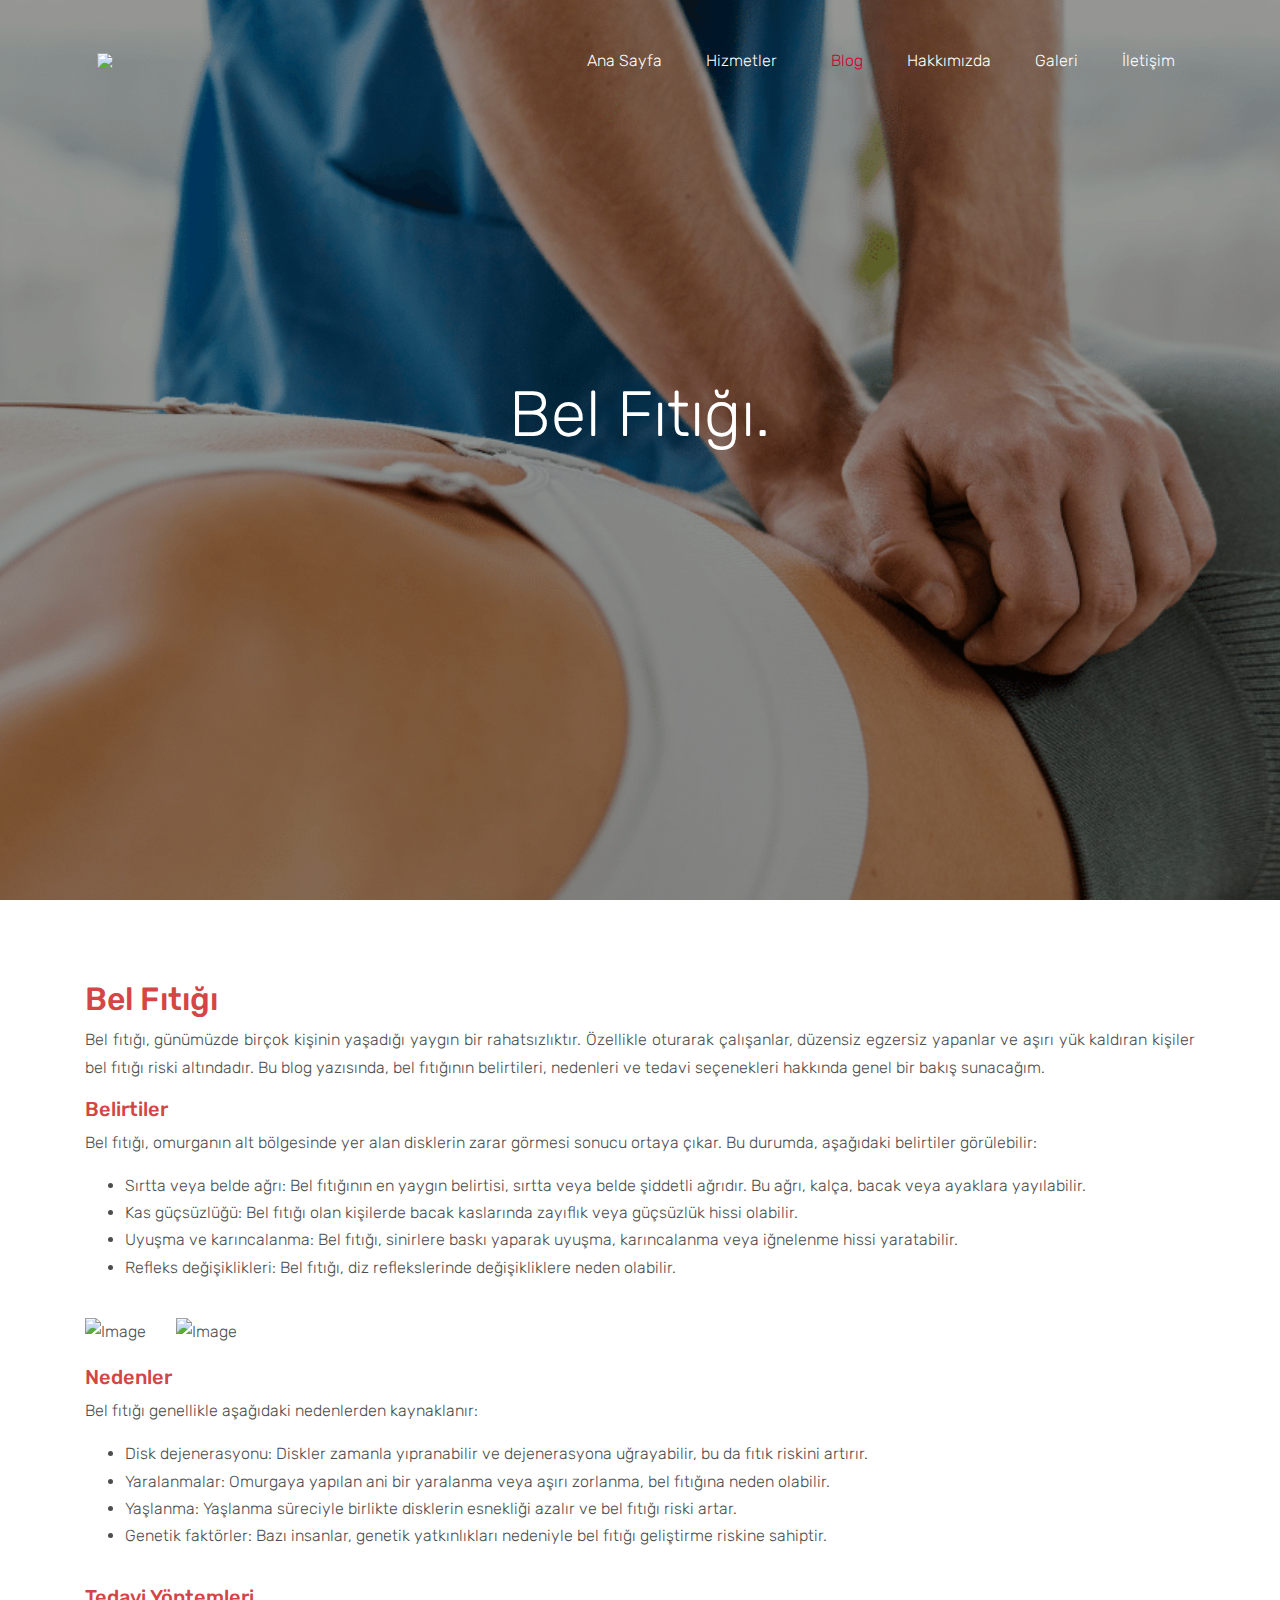
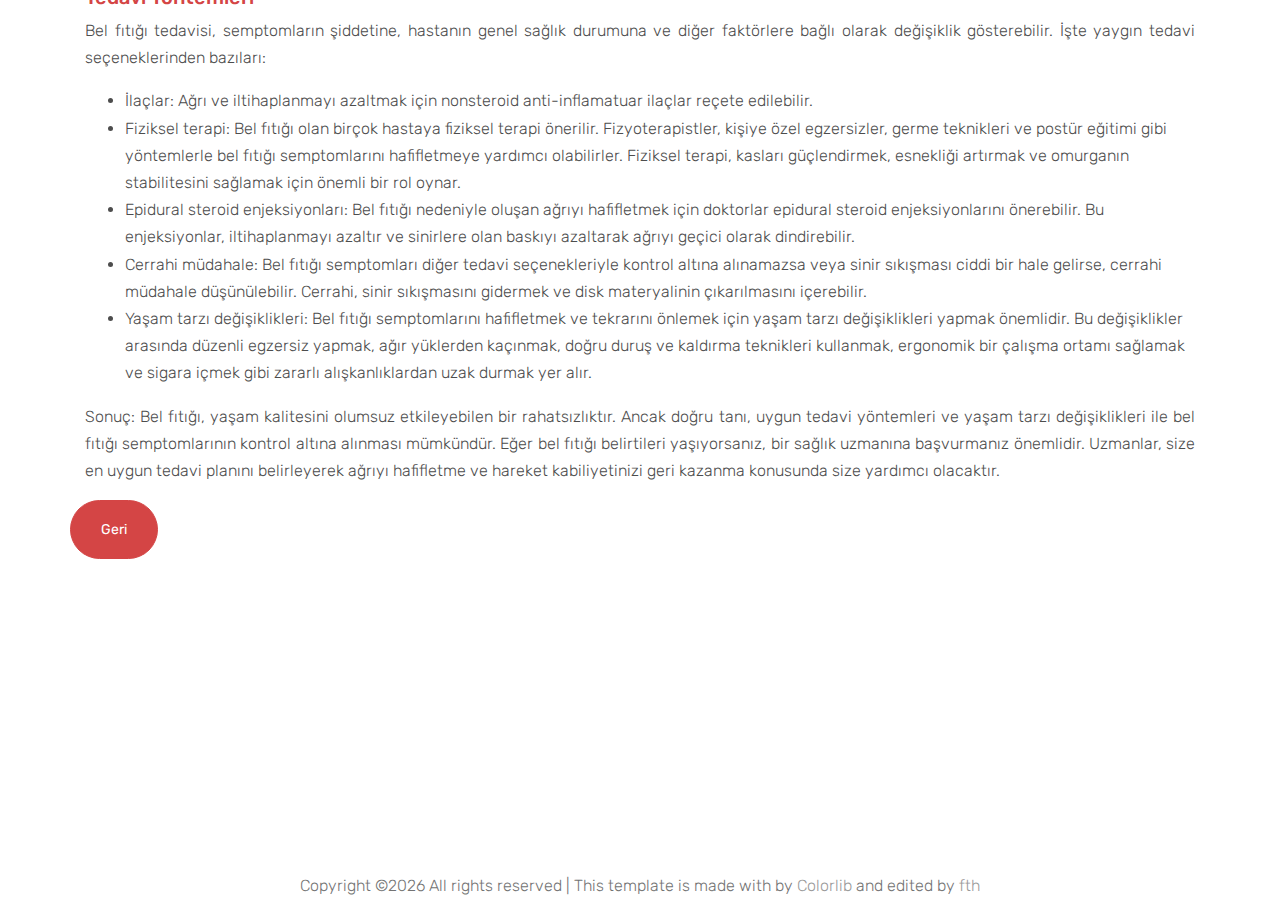
==== commit 0dd313e4: "color changes added" ====
--- a/bel-fıtıgı.html
+++ b/bel-fıtıgı.html
@@ -119,7 +119,7 @@
       <div class="container">
         <div class="row">
           <div class="col-12">
-            <h2 style="color: #ea728c;">Bel Fıtığı</h2>
+            <h2 style="color: #d44545;">Bel Fıtığı</h2>
             <p class="text-justify">
               Bel fıtığı, günümüzde birçok kişinin yaşadığı yaygın bir rahatsızlıktır. Özellikle oturarak çalışanlar, düzensiz egzersiz yapanlar ve aşırı yük kaldıran kişiler bel fıtığı riski altındadır. Bu blog yazısında, bel fıtığının belirtileri, nedenleri ve tedavi seçenekleri hakkında genel bir bakış sunacağım.</p>
             </ul>
@@ -127,7 +127,7 @@
         </div>  
         <div class="row">
           <div class="col-12">
-            <h5 style="color: #ea728c;">Belirtiler</h5>
+            <h5 style="color: #d44545;">Belirtiler</h5>
             <p class="text-justify">Bel fıtığı, omurganın alt bölgesinde yer alan disklerin zarar görmesi sonucu ortaya çıkar. Bu durumda, aşağıdaki belirtiler görülebilir:</p>
             <ul>
               <li>Sırtta veya belde ağrı: Bel fıtığının en yaygın belirtisi, sırtta veya belde şiddetli ağrıdır. Bu ağrı, kalça, bacak veya ayaklara yayılabilir.</li>
@@ -147,7 +147,7 @@
         </div>
         <div class="row mt-20">
           <div class="col-12">
-            <h5 style="color: #ea728c;">Nedenler</h5>
+            <h5 style="color: #d44545;">Nedenler</h5>
             <p class="text-justify">Bel fıtığı genellikle aşağıdaki nedenlerden kaynaklanır:</p>
             <ul>
               <li>Disk dejenerasyonu: Diskler zamanla yıpranabilir ve dejenerasyona uğrayabilir, bu da fıtık riskini artırır.</li> 
@@ -159,7 +159,7 @@
         </div> 
         <div class="row mt-20">
           <div class="col-12">
-            <h5 style="color: #ea728c;">Tedavi Yöntemleri</h5>
+            <h5 style="color: #d44545;">Tedavi Yöntemleri</h5>
             <p class="text-justify">Bel fıtığı tedavisi, semptomların şiddetine, hastanın genel sağlık durumuna ve diğer faktörlere bağlı olarak değişiklik gösterebilir. İşte yaygın tedavi seçeneklerinden bazıları:</p>
             <ul>
               <li>İlaçlar: Ağrı ve iltihaplanmayı azaltmak için nonsteroid anti-inflamatuar ilaçlar reçete edilebilir.</li>
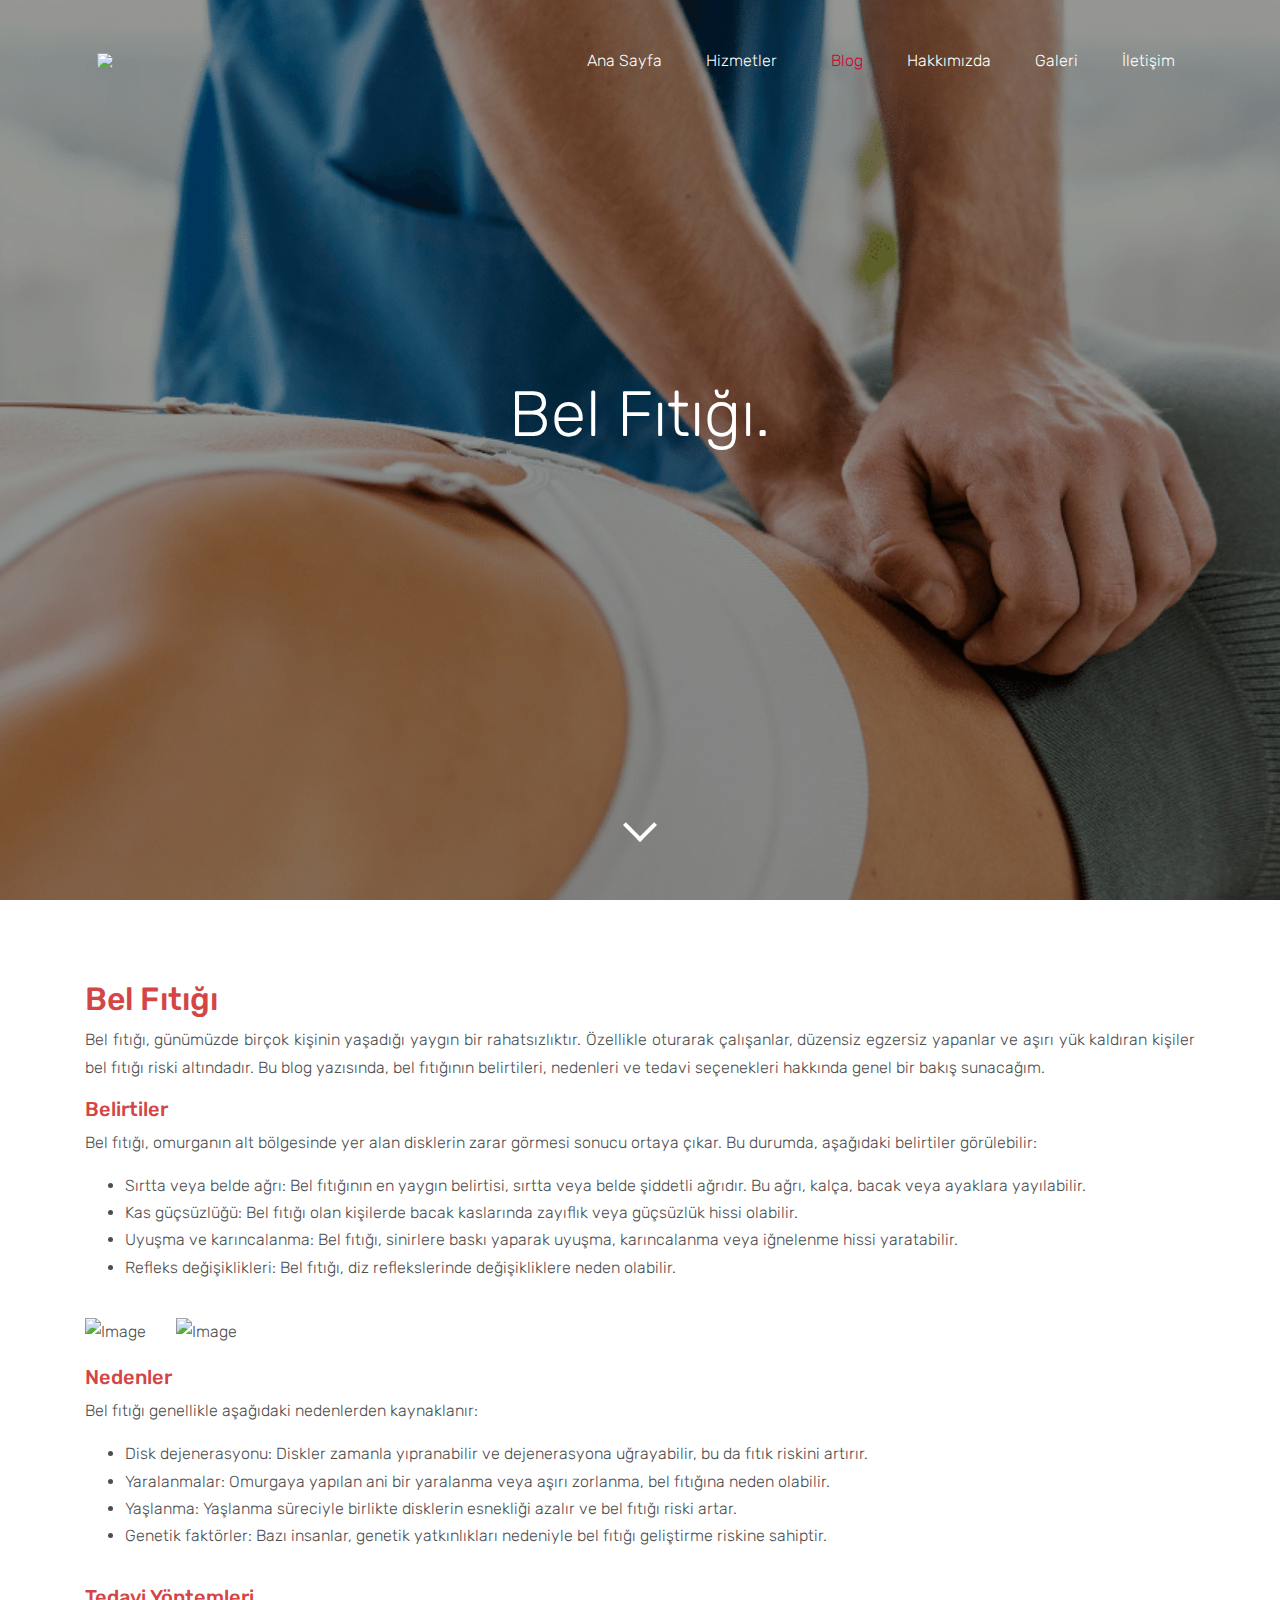
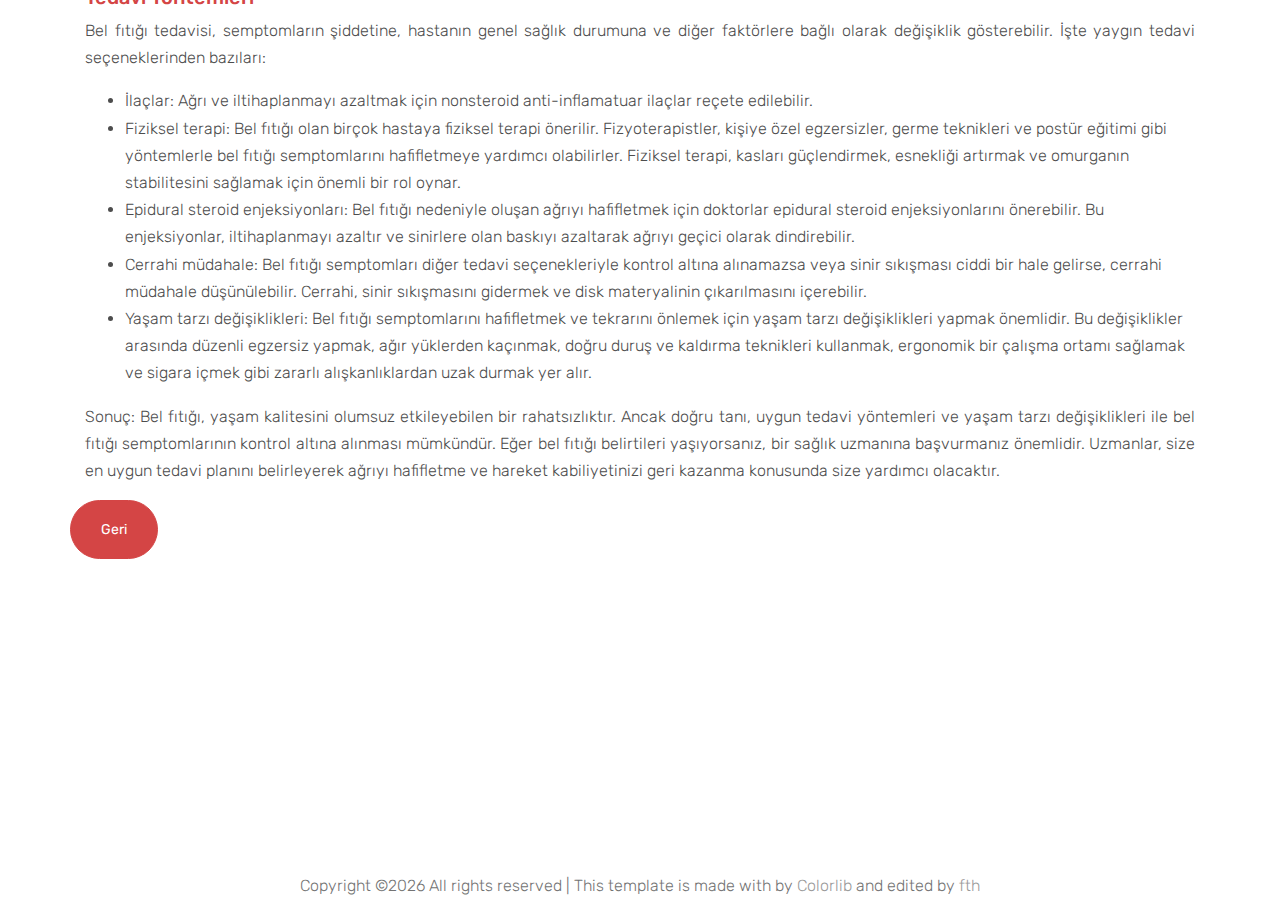
==== commit c65fdc2b: "scroll arrow added to all pages" ====
--- a/bel-fıtıgı.html
+++ b/bel-fıtıgı.html
@@ -208,6 +208,8 @@
     </footer>
   </div>
 
+  <div class="scroll-arrow"></div>
+
   <script src="js/jquery-3.3.1.min.js"></script>
   <script src="js/jquery-migrate-3.0.1.min.js"></script>
   <script src="js/jquery-ui.js"></script>
--- a/css/style.css
+++ b/css/style.css
@@ -1,3 +1,50 @@
+.scroll-arrow {
+  position: fixed;
+  bottom: 30px;
+  left: 50%;
+  transform: translateX(-50%);
+  width: 90px;
+  height: 90px;
+  opacity: 1;
+  visibility: visible;
+  z-index: 999;
+  animation: arrowBounce 1.5s infinite;
+}
+
+.scroll-arrow:before {
+  content: "";
+  position: absolute;
+  top: 50%;
+  left: 50%;
+  transform: translate(-50%, -50%) rotate(45deg);
+  width: 24px;
+  height: 24px;
+  border-bottom: 4px solid #fff;
+  border-right: 4px solid #fff;
+  opacity: 1;
+}
+
+@keyframes arrowBounce {
+  0% {
+    opacity: 1;
+    transform: translate(-50%, 0);
+  }
+  50% {
+    opacity: 0;
+    transform: translate(-50%, 30px);
+  }
+  100% {
+    opacity: 1;
+    transform: translate(-50%, 0);
+  }
+}
+
+.hide-arrow {
+  opacity: 0;
+  visibility: hidden;
+}
+
+
 #title {
   background-image: url('images/hero_bg_1.jpg');
   background-size: cover;
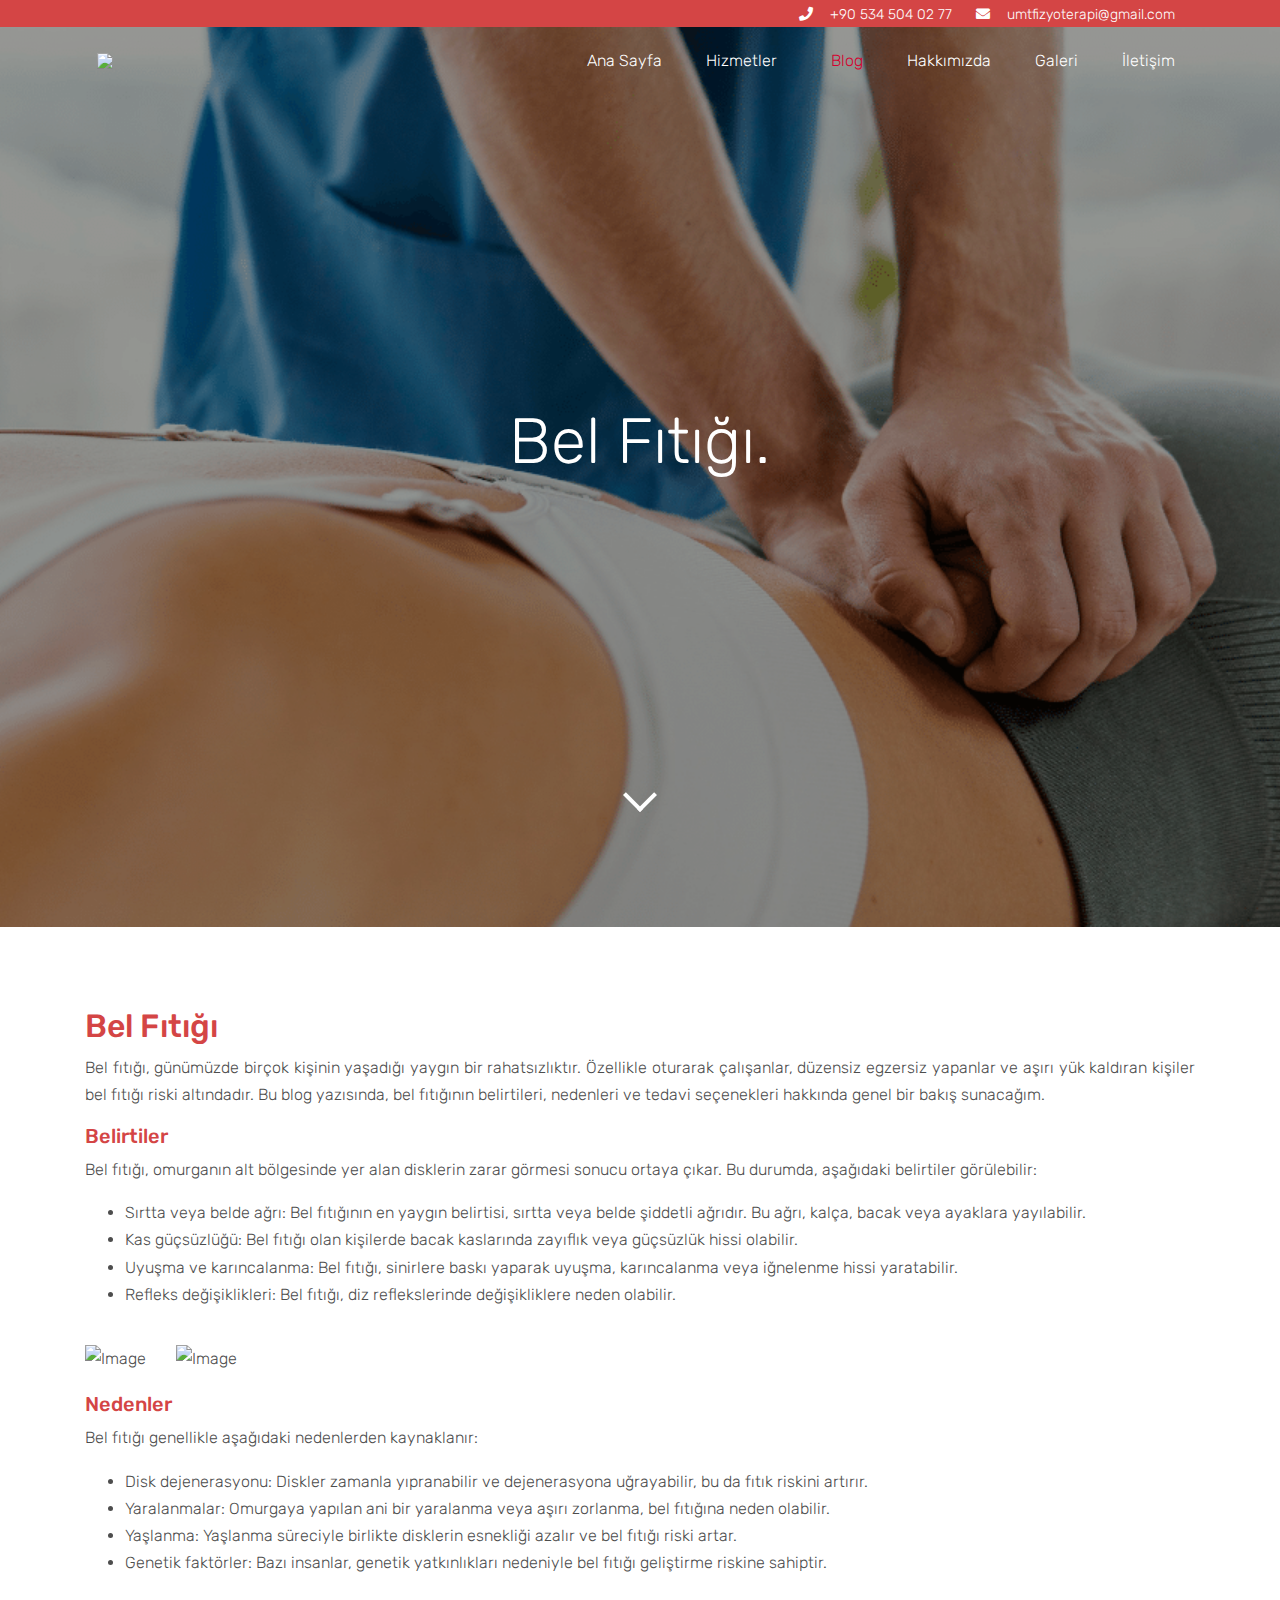
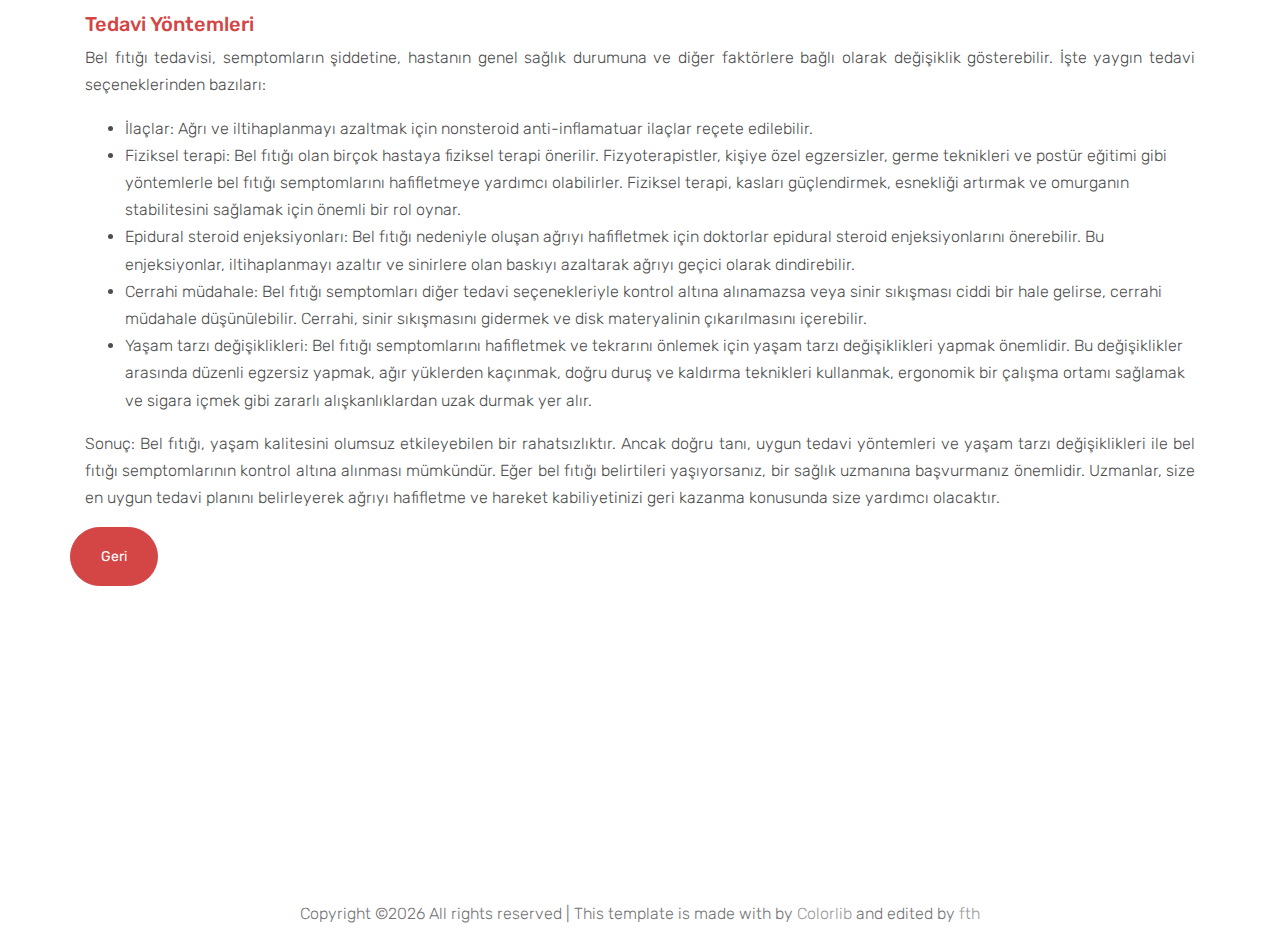
==== commit cf3bcd42: "phone and email added to the top of the page" ====
--- a/bel-fıtıgı.html
+++ b/bel-fıtıgı.html
@@ -26,11 +26,26 @@
     <link rel="stylesheet" href="css/rangeslider.css">
 
     <link rel="stylesheet" href="css/style.css">
+    <link rel="stylesheet" href="https://cdnjs.cloudflare.com/ajax/libs/font-awesome/5.15.3/css/all.min.css">
+
     
   </head>
   <body>
   
   <div class="site-wrap">
+
+    <div class="top-info">
+      <div class="container">
+        <div class="row align-items-center">
+          <div class="col-12 text-right">
+            <div class="contact-info">
+              <a href="tel:+90 534 504 02 77"><i class="fas fa-phone"></i> &nbsp;   +90 534 504 02 77</a>
+              <a href="mailto:umtfizyoterapi@gmail.com"><i class="fas fa-envelope"></i> &nbsp;  umtfizyoterapi@gmail.com</a>
+            </div>
+          </div>
+        </div>
+      </div>
+    </div>
 
     <div class="site-mobile-menu">
       <div class="site-mobile-menu-header">
--- a/css/style.css
+++ b/css/style.css
@@ -1,6 +1,23 @@
+.top-info {
+  background-color: #d44545;
+}
+
+.contact-info a {
+  display: inline-block;
+  margin-right: 20px;
+  color: white;
+  text-decoration: none;
+  font-size: 14px;
+}
+
+.contact-info i {
+  margin-right: 5px;
+  color: white;
+}
+
 .scroll-arrow {
   position: fixed;
-  bottom: 30px;
+  bottom: 60px;
   left: 50%;
   transform: translateX(-50%);
   width: 90px;
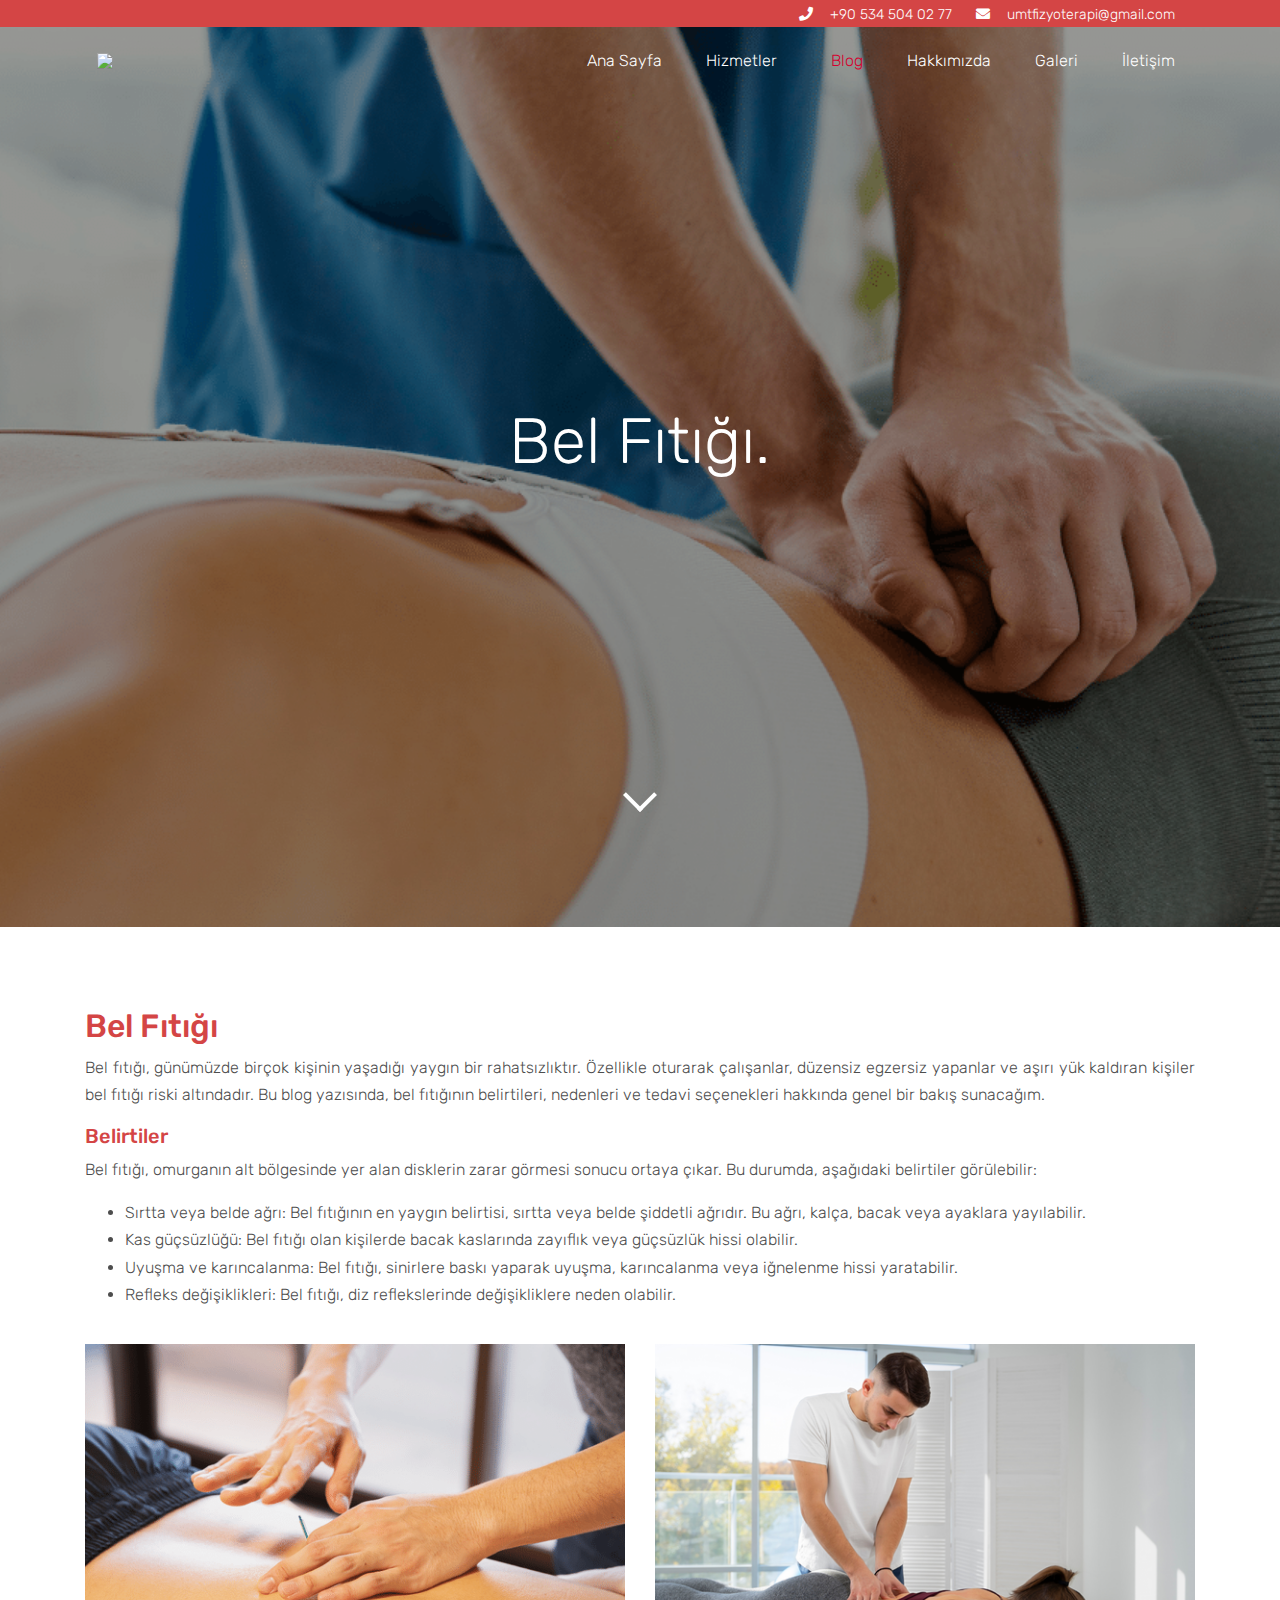
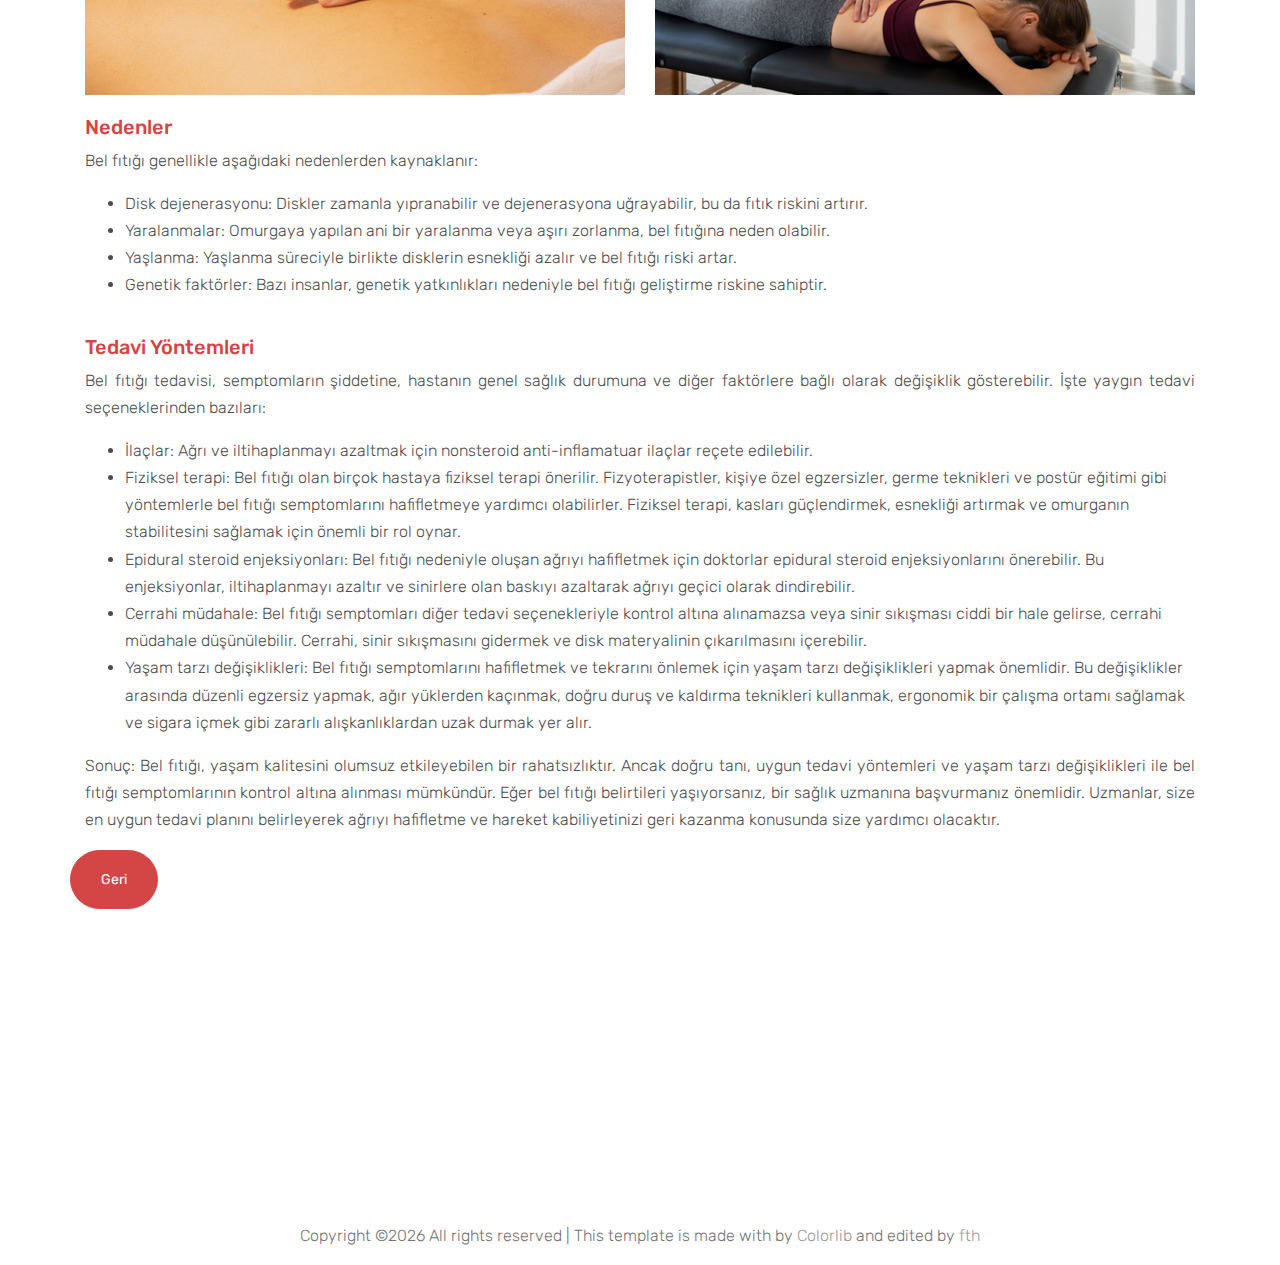
==== commit 1f0a7912: "bel blog" ====
--- a/bel-fıtıgı.html
+++ b/bel-fıtıgı.html
@@ -153,10 +153,10 @@
           </div>
           <div class="row mt-20 plr-15">
             <div class="col-lg-6 col-12">
-              <img src="images/hizmetler/m-1.png" alt="Image" class="img-fluid">
+              <img src="images/hizmetler/bel-1.png" alt="Image" class="img-fluid">
             </div>
             <div class="col-lg-6 col-12">
-              <img src="images/hizmetler/m-2.png" alt="Image" class="img-fluid">
+              <img src="images/hizmetler/bel-2.png" alt="Image" class="img-fluid">
             </div>
           </div>
         </div>
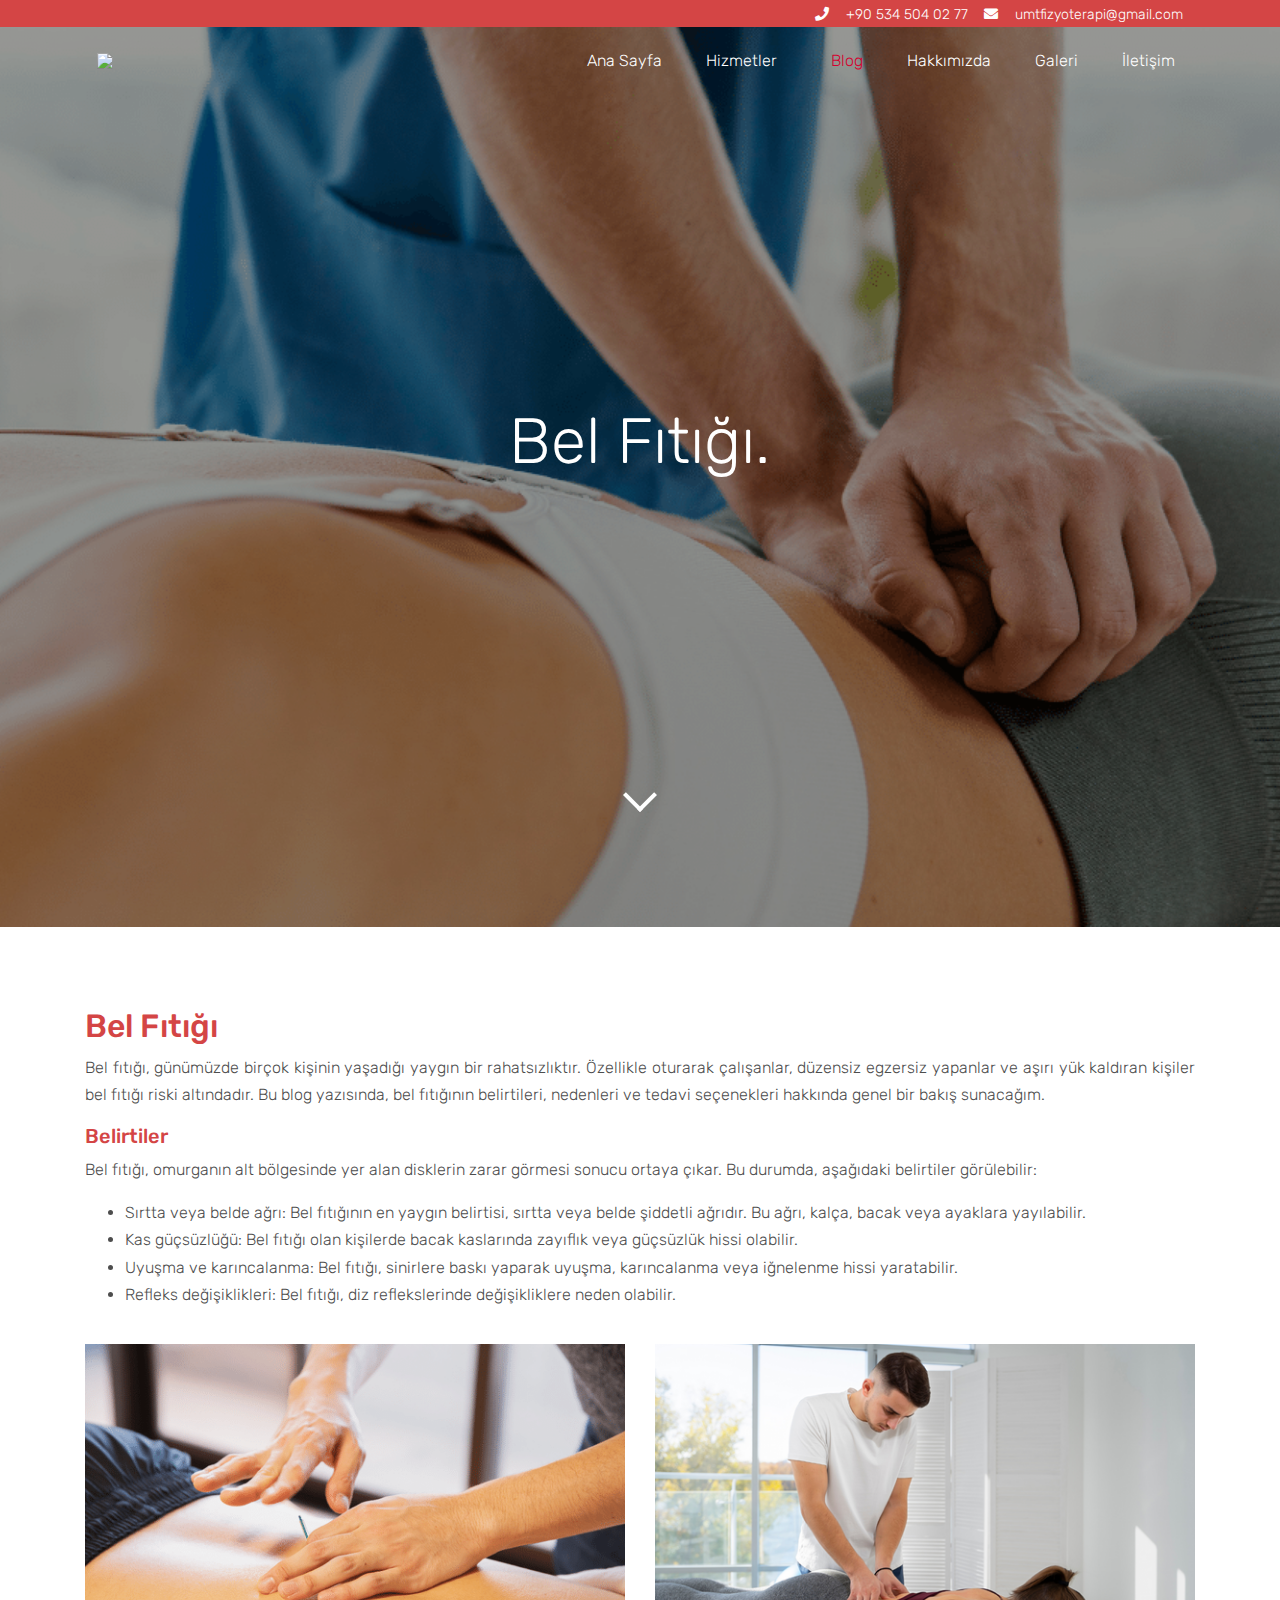
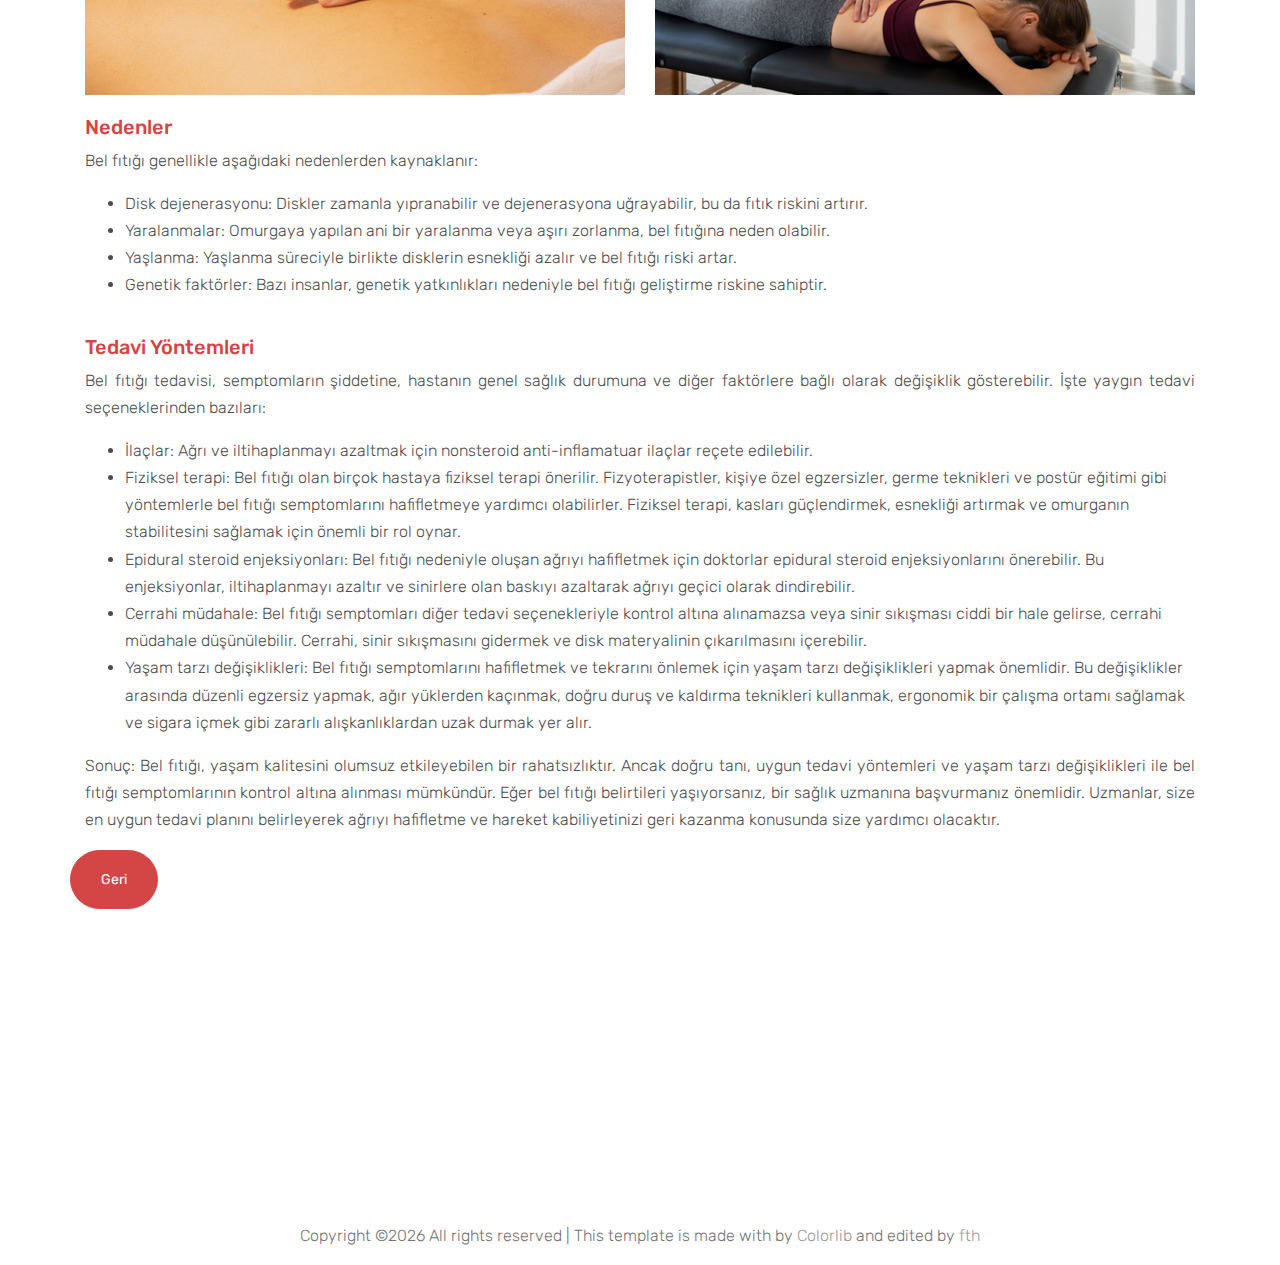
==== commit 3ac6639e: "mobile menu icon editions" ====
--- a/bel-fıtıgı.html
+++ b/bel-fıtıgı.html
@@ -2,10 +2,24 @@
 <!DOCTYPE html>
 <html lang="tr">
   <head>
+    <!-- Google tag (gtag.js) -->
+    <script async src="https://www.googletagmanager.com/gtag/js?id=G-VX7RP9WKNG"></script>
+    <script>
+      window.dataLayer = window.dataLayer || [];
+      function gtag(){dataLayer.push(arguments);}
+      gtag('js', new Date());
+
+      gtag('config', 'G-VX7RP9WKNG');
+    </script>
     <link rel="icon" href="images/logo-circle.png">
     <title>Umtfizyoterapi</title>
+
     <meta charset="utf-8">
     <meta name="viewport" content="width=device-width, initial-scale=1, shrink-to-fit=no">
+    <title>Umtfizyoterapi</title>
+    <meta name="description" content="Bel fıtığı, günümüzde birçok kişinin yaşadığı yaygın bir rahatsızlıktır. Özellikle oturarak çalışanlar, düzensiz egzersiz yapanlar ve aşırı yük kaldıran kişiler bel fıtığı riski altındadır. Bu blog yazısında, bel fıtığının belirtileri, nedenleri ve tedavi seçenekleri hakkında genel bir bakış sunacağım.">
+    <meta name="keywords" content="Bel fıtığı, bel fıtığı belirtileri, bel fıtığı nedenleri, bel fıtığı tedavi">
+    <meta name="author" content="Umtfizyoterapi">
   
 
     <link href="https://fonts.googleapis.com/css?family=Rubik:400,700" rel="stylesheet">
@@ -104,7 +118,7 @@
           </div>
 
 
-          <div class="d-inline-block d-xl-none mr-0 py-3 ml-auto text-right" style="position: relative; top: 3px;"><a href="#" class="site-menu-toggle js-menu-toggle text-white"><span class="icon-menu h3"></span></a></div>
+          <div class="d-inline-block d-xl-none mr-4 py-3 ml-auto text-right" style="position: relative; top: 3px;"><a href="#" class="site-menu-toggle js-menu-toggle text-white"><span class="icon-menu h3"></span></a></div>
 
         </div>
       </div>
--- a/css/style.css
+++ b/css/style.css
@@ -4,7 +4,7 @@
 
 .contact-info a {
   display: inline-block;
-  margin-right: 20px;
+  margin-right: 12px;
   color: white;
   text-decoration: none;
   font-size: 14px;
